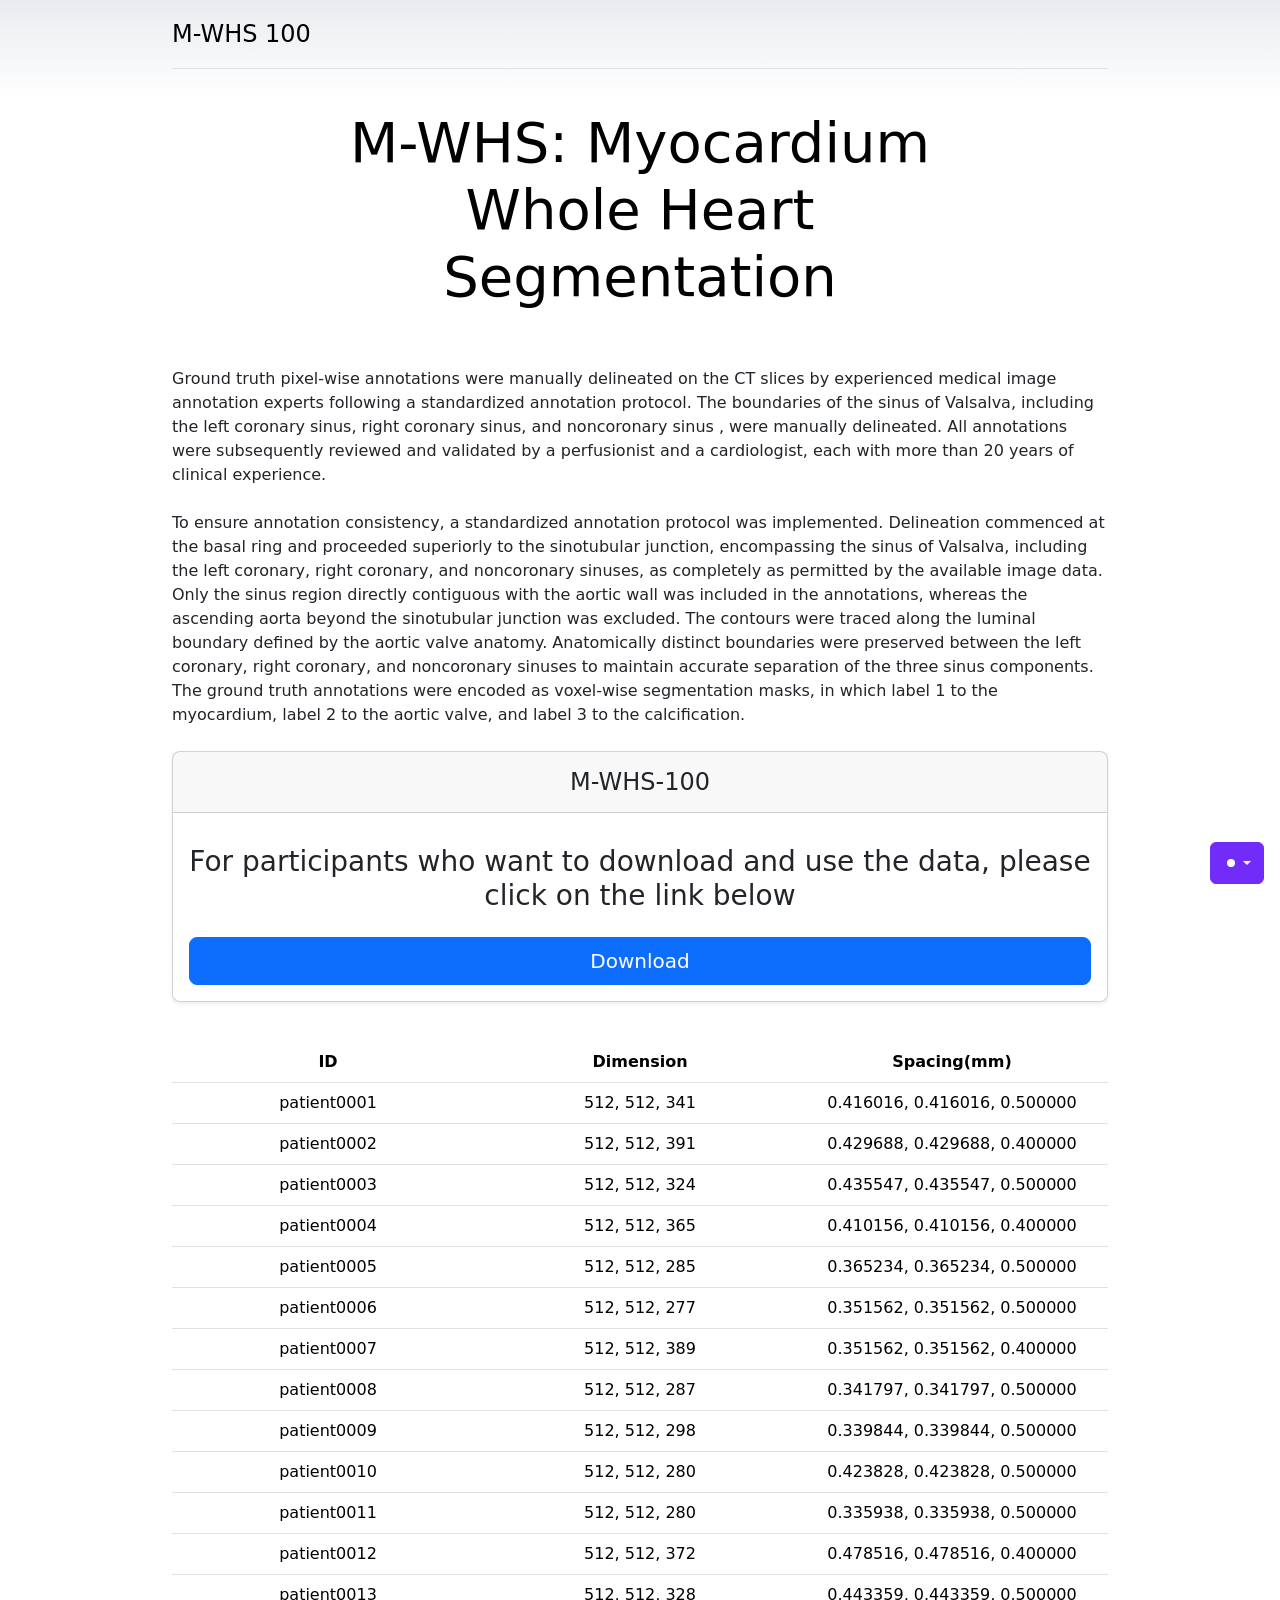
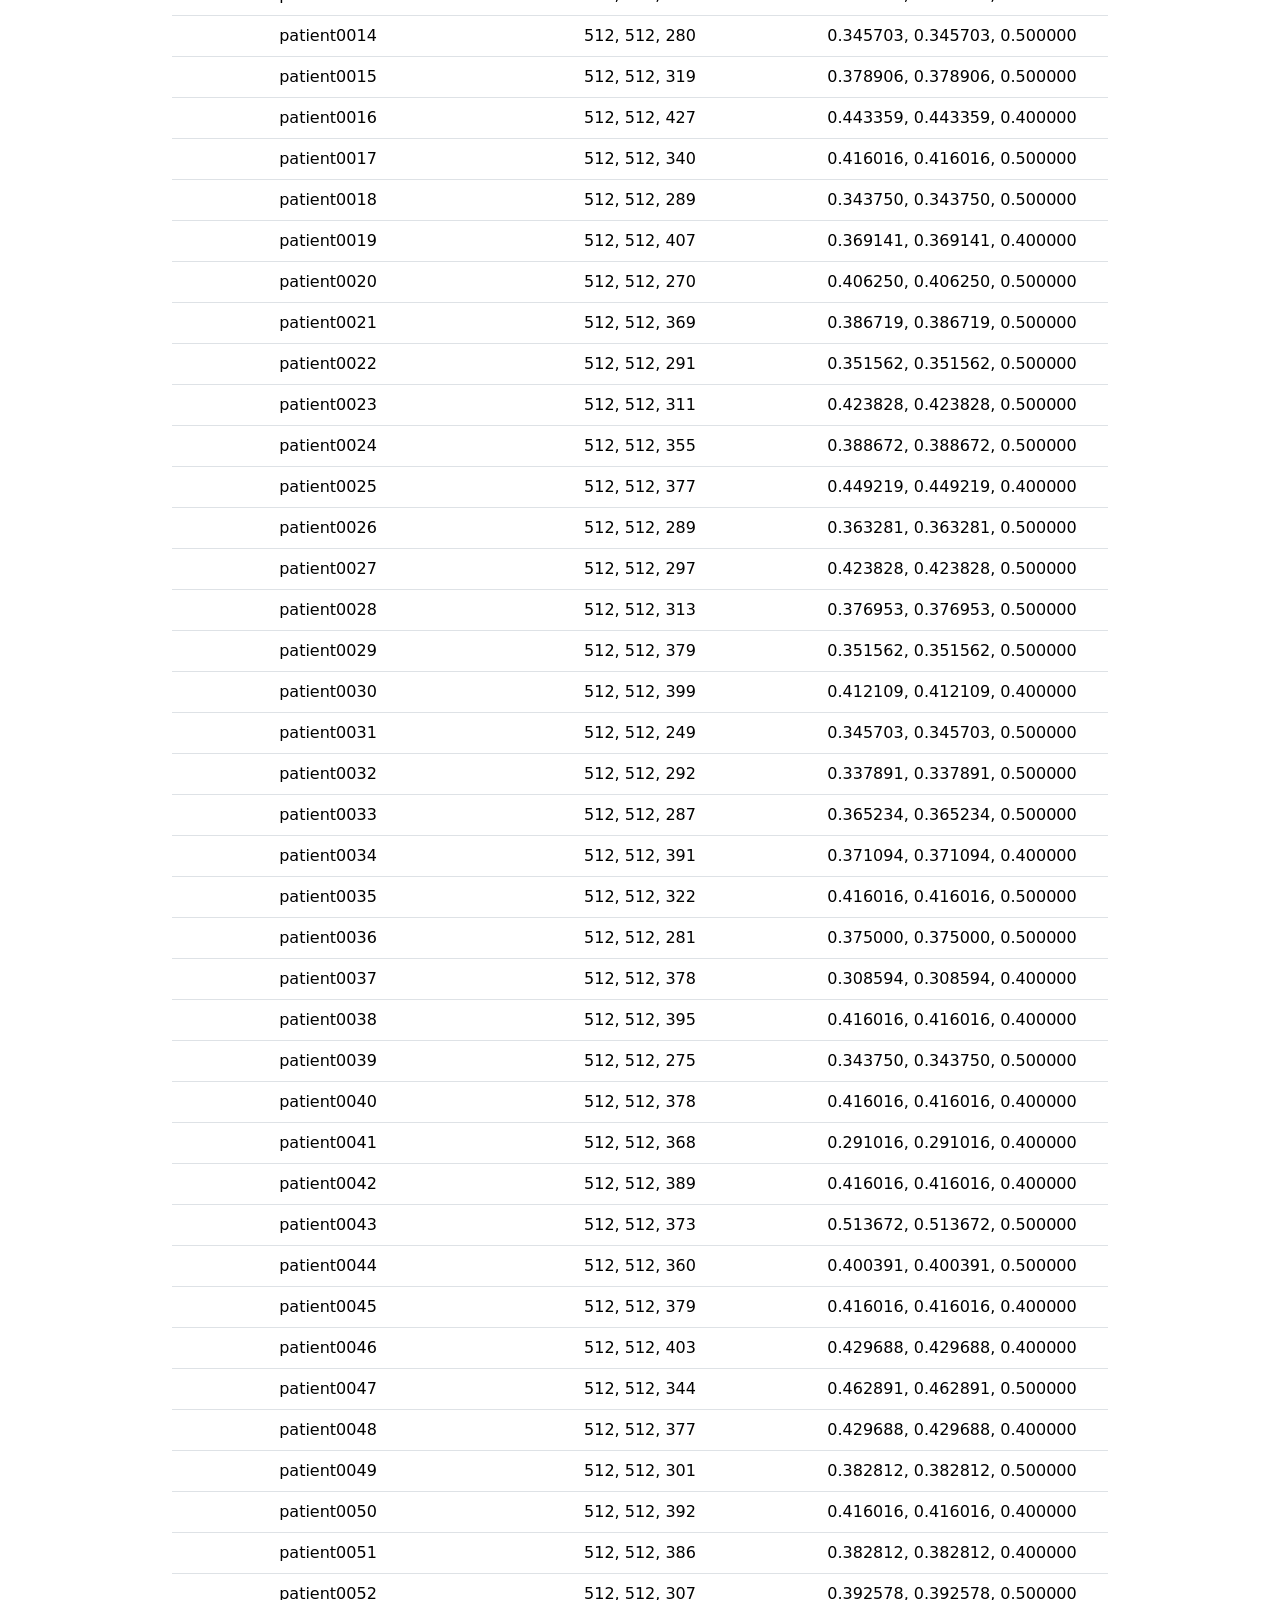
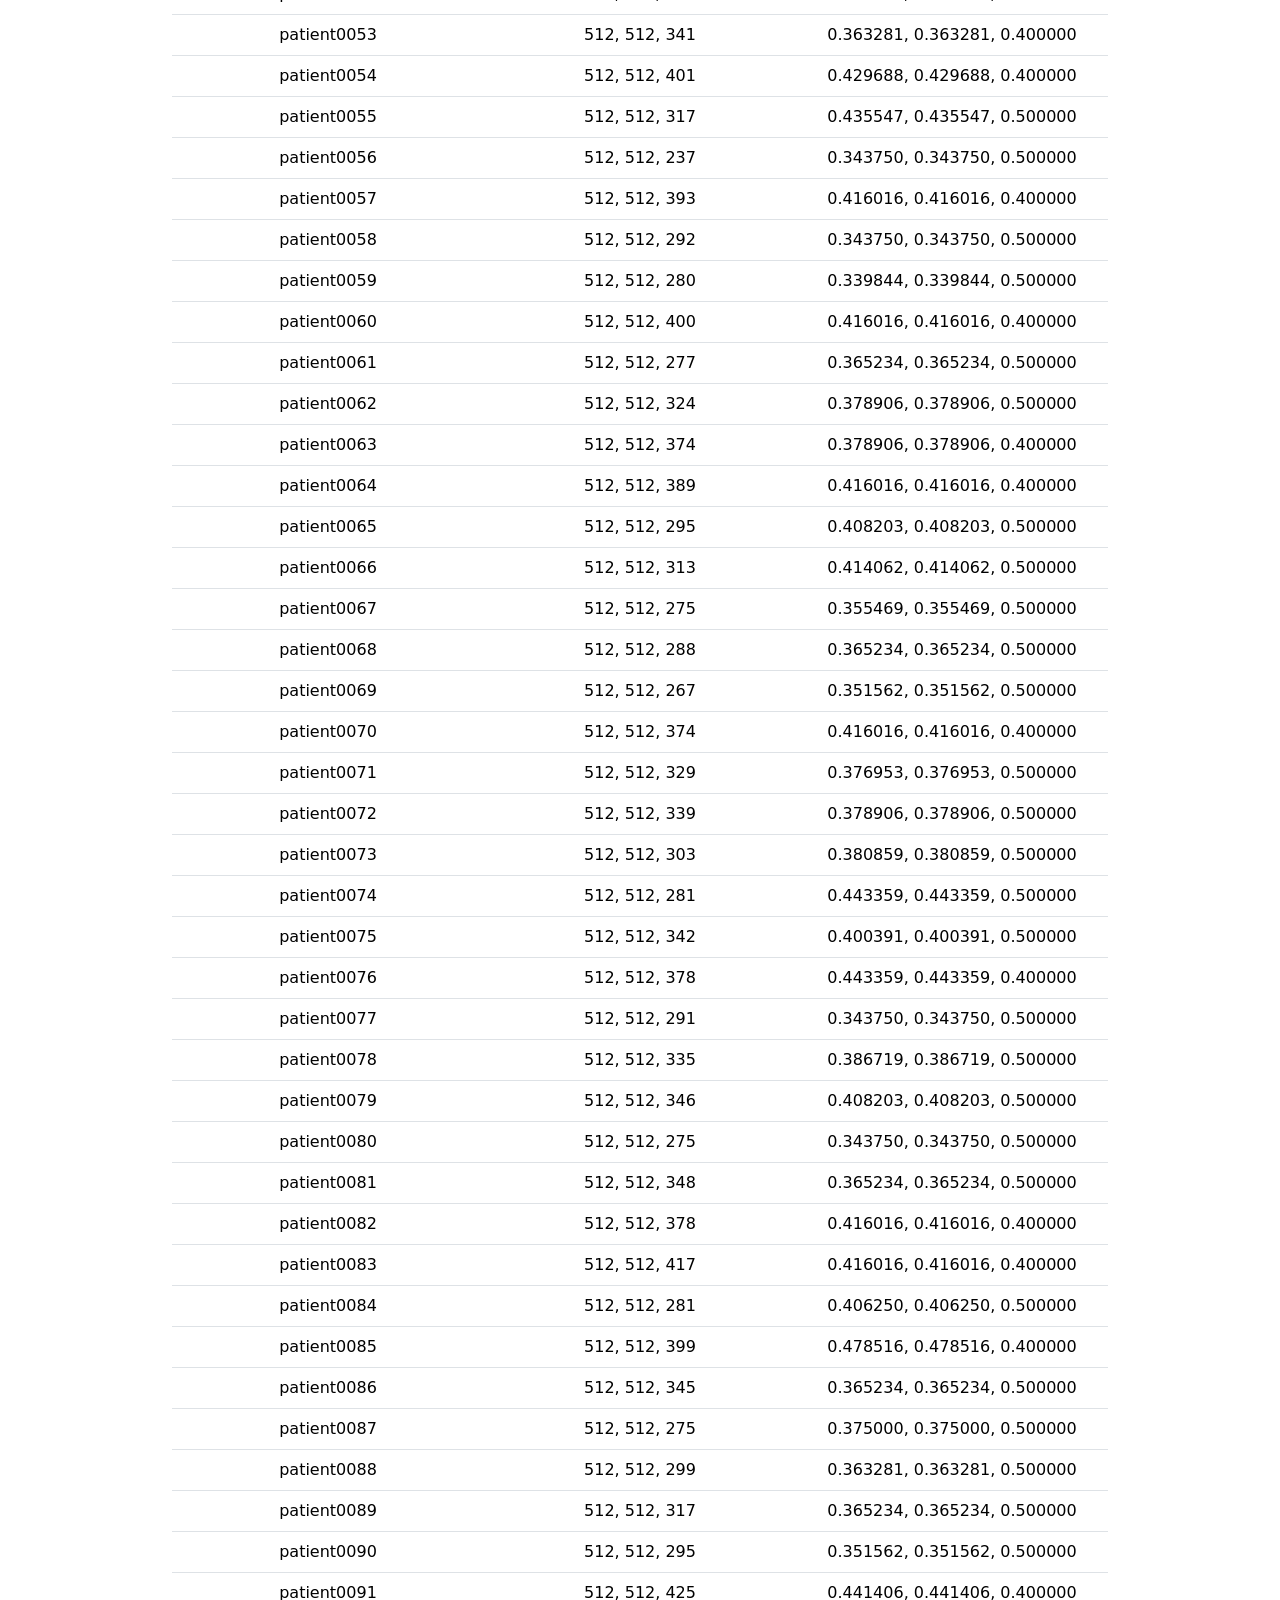
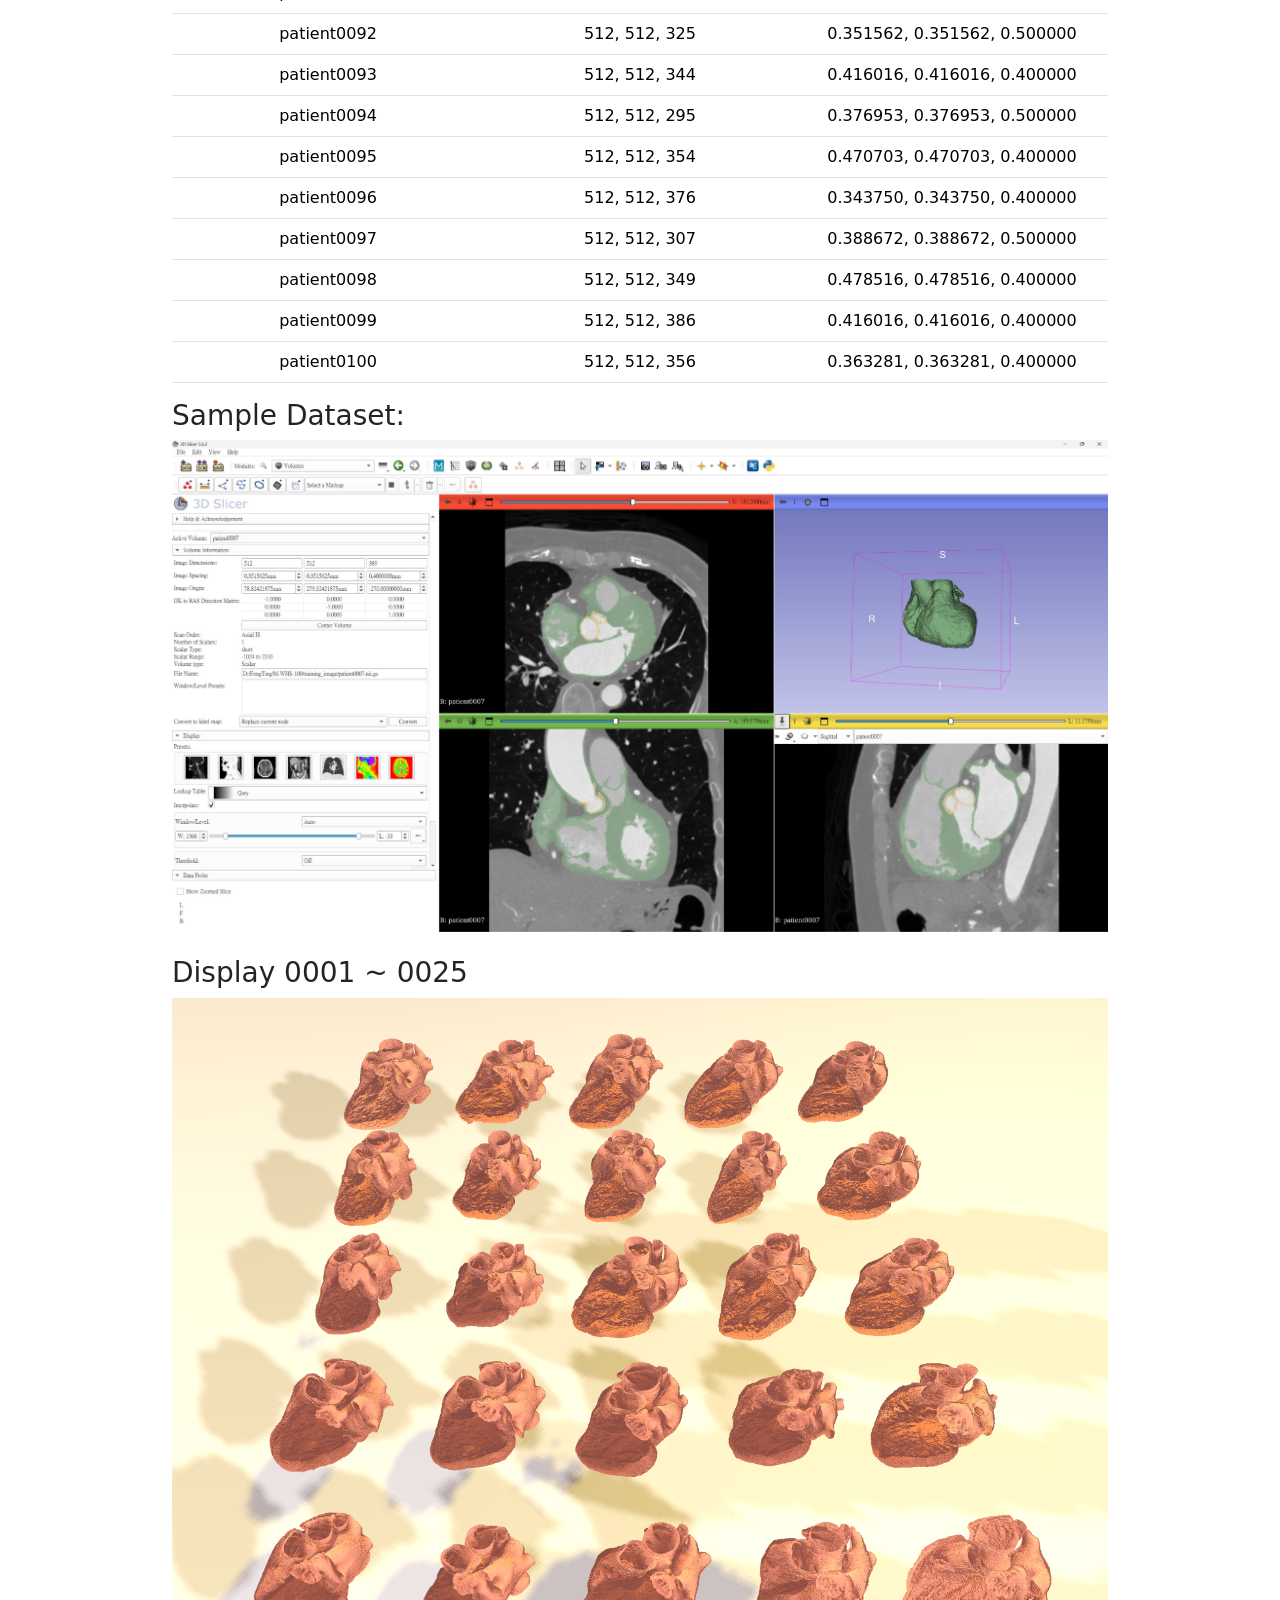
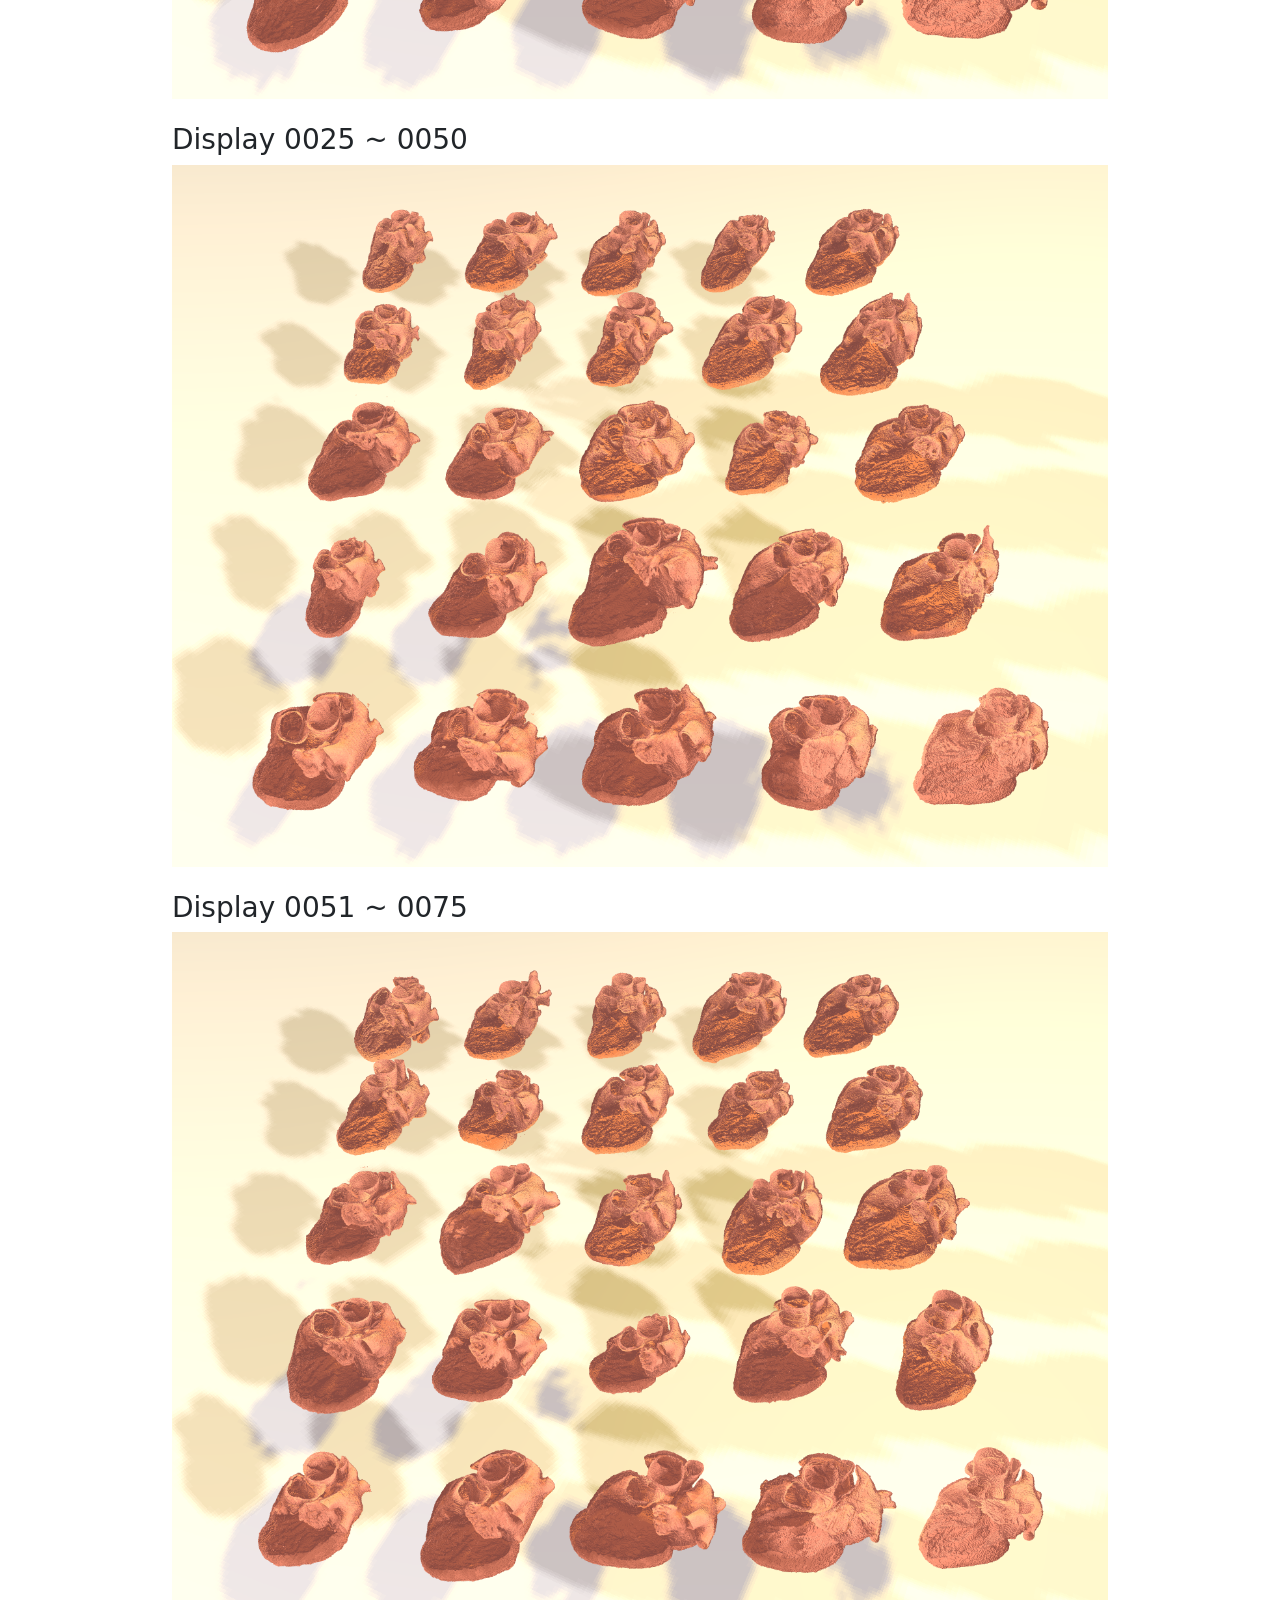
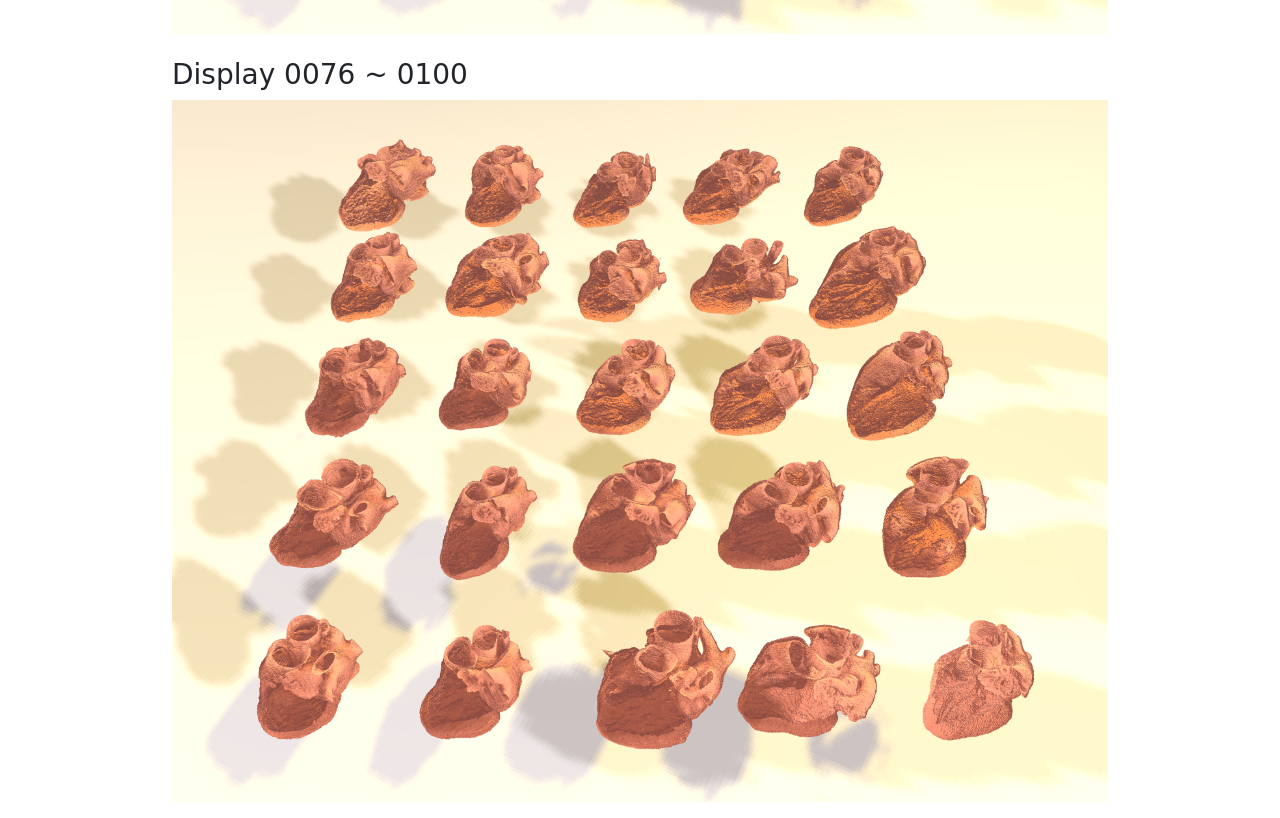
==== index.html @ 5f7de568 "Initial version" ====
<!doctype html>
<html lang="en" data-bs-theme="auto">
  <head>
    <script src="assets/js/color-modes.js"></script>

    <meta charset="utf-8">
    <meta name="viewport" content="width=device-width, initial-scale=1">
    <meta name="description" content="">
    <meta name="author" content="Mark Otto, Jacob Thornton, and Bootstrap contributors">
    <meta name="generator" content="Hugo 0.122.0">

    <link href="assets/dist/css/bootstrap.min.css" rel="stylesheet">

    <style>
      .bd-placeholder-img {
        font-size: 1.125rem;
        text-anchor: middle;
        -webkit-user-select: none;
        -moz-user-select: none;
        user-select: none;
      }

      @media (min-width: 768px) {
        .bd-placeholder-img-lg {
          font-size: 3.5rem;
        }
      }

      .b-example-divider {
        width: 100%;
        height: 3rem;
        background-color: rgba(0, 0, 0, .1);
        border: solid rgba(0, 0, 0, .15);
        border-width: 1px 0;
        box-shadow:
          inset 0 .5em 1.5em rgba(0, 0, 0, .1),
          inset 0 .125em .5em rgba(0, 0, 0, .15);
      }

      .b-example-vr {
        flex-shrink: 0;
        width: 1.5rem;
        height: 100vh;
      }

      .bi {
        vertical-align: -.125em;
        fill: currentColor;
      }

      .nav-scroller {
        position: relative;
        z-index: 2;
        height: 2.75rem;
        overflow-y: hidden;
      }

      .nav-scroller .nav {
        display: flex;
        flex-wrap: nowrap;
        padding-bottom: 1rem;
        margin-top: -1px;
        overflow-x: auto;
        text-align: center;
        white-space: nowrap;
        -webkit-overflow-scrolling: touch;
      }

      .btn-bd-primary {
        --bd-violet-bg: #712cf9;
        --bd-violet-rgb: 112.520718, 44.062154, 249.437846;

        --bs-btn-font-weight: 600;
        --bs-btn-color: var(--bs-white);
        --bs-btn-bg: var(--bd-violet-bg);
        --bs-btn-border-color: var(--bd-violet-bg);
        --bs-btn-hover-color: var(--bs-white);
        --bs-btn-hover-bg: #6528e0;
        --bs-btn-hover-border-color: #6528e0;
        --bs-btn-focus-shadow-rgb: var(--bd-violet-rgb);
        --bs-btn-active-color: var(--bs-btn-hover-color);
        --bs-btn-active-bg: #5a23c8;
        --bs-btn-active-border-color: #5a23c8;
      }

      .bd-mode-toggle {
        z-index: 1500;
      }

      .bd-mode-toggle .dropdown-menu .active .bi {
        display: block !important;
      }
    </style>

    <link href="images/pricing.css" rel="stylesheet">
  </head>

  <body>
    <svg xmlns="http://www.w3.org/2000/svg" class="d-none">
      <symbol id="check2" viewBox="0 0 16 16">
        <path d="M13.854 3.646a.5.5 0 0 1 0 .708l-7 7a.5.5 0 0 1-.708 0l-3.5-3.5a.5.5 0 1 1 .708-.708L6.5 10.293l6.646-6.647a.5.5 0 0 1 .708 0z"/>
      </symbol>

      <symbol id="circle-half" viewBox="0 0 16 16">
        <path d="M8 15A7 7 0 1 0 8 1v14zm0 1A8 8 0 1 1 8 0a8 8 0 0 1 0 16z"/>
      </symbol>

      <symbol id="moon-stars-fill" viewBox="0 0 16 16">
        <path d="M6 .278a.768.768 0 0 1 .08.858 7.208 7.208 0 0 0-.878 3.46c0 4.021 3.278 7.277 7.318 7.277.527 0 1.04-.055 1.533-.16a.787.787 0 0 1 .81.316.733.733 0 0 1-.031.893A8.349 8.349 0 0 1 8.344 16C3.734 16 0 12.286 0 7.71 0 4.266 2.114 1.312 5.124.06A.752.752 0 0 1 6 .278z"/>
        <path d="M10.794 3.148a.217.217 0 0 1 .412 0l.387 1.162c.173.518.579.924 1.097 1.097l1.162.387a.217.217 0 0 1 0 .412l-1.162.387a1.734 1.734 0 0 0-1.097 1.097l-.387 1.162a.217.217 0 0 1-.412 0l-.387-1.162A1.734 1.734 0 0 0 9.31 6.593l-1.162-.387a.217.217 0 0 1 0-.412l1.162-.387a1.734 1.734 0 0 0 1.097-1.097l.387-1.162z"/>
      </symbol>

      <symbol id="sun-fill" viewBox="0 0 16 16">
        <path d="M8 12a4 4 0 1 0 0-8 4 4 0 0 0 0 8z"/>
      </symbol>
    </svg>

    <div class="dropdown position-fixed bottom-0 end-0 mb-3 me-3 bd-mode-toggle">
      <button
        class="btn btn-bd-primary py-2 dropdown-toggle d-flex align-items-center"
        id="bd-theme"
        type="button"
        aria-expanded="false"
        data-bs-toggle="dropdown"
        aria-label="Toggle theme (auto)"
      >
        <svg class="bi my-1 theme-icon-active" width="1em" height="1em">
          <use href="#circle-half"></use>
        </svg>
        <span class="visually-hidden" id="bd-theme-text">Toggle theme</span>
      </button>

      <ul class="dropdown-menu dropdown-menu-end shadow" aria-labelledby="bd-theme-text">
        <li>
          <button type="button" class="dropdown-item d-flex align-items-center" data-bs-theme-value="light" aria-pressed="false">
            <svg class="bi me-2 opacity-50" width="1em" height="1em">
              <use href="#sun-fill"></use>
            </svg>
            Light
            <svg class="bi ms-auto d-none" width="1em" height="1em">
              <use href="#check2"></use>
            </svg>
          </button>
        </li>

        <li>
          <button type="button" class="dropdown-item d-flex align-items-center" data-bs-theme-value="dark" aria-pressed="false">
            <svg class="bi me-2 opacity-50" width="1em" height="1em">
              <use href="#moon-stars-fill"></use>
            </svg>
            Dark
            <svg class="bi ms-auto d-none" width="1em" height="1em">
              <use href="#check2"></use>
            </svg>
          </button>
        </li>

        <li>
          <button type="button" class="dropdown-item d-flex align-items-center active" data-bs-theme-value="auto" aria-pressed="true">
            <svg class="bi me-2 opacity-50" width="1em" height="1em">
              <use href="#circle-half"></use>
            </svg>
            Auto
            <svg class="bi ms-auto d-none" width="1em" height="1em">
              <use href="#check2"></use>
            </svg>
          </button>
        </li>
      </ul>
    </div>

    <svg xmlns="http://www.w3.org/2000/svg" class="d-none">
      <symbol id="check" viewBox="0 0 16 16">
        <title>Check</title>
        <path d="M13.854 3.646a.5.5 0 0 1 0 .708l-7 7a.5.5 0 0 1-.708 0l-3.5-3.5a.5.5 0 1 1 .708-.708L6.5 10.293l6.646-6.647a.5.5 0 0 1 .708 0z"/>
      </symbol>
    </svg>

    <div class="container py-3">
      <header>
        <div class="d-flex flex-column flex-md-row align-items-center pb-3 mb-4 border-bottom">
          <a href="#" class="d-flex align-items-center link-body-emphasis text-decoration-none">
            <span class="fs-4">M-WHS 100</span>
          </a>
        </div>

        <div class="pricing-header p-3 pb-md-4 mx-auto text-center">
          <h1 class="display-4 fw-normal text-body-emphasis">
            M-WHS: Myocardium Whole Heart Segmentation
          </h1>
        </div>

        <div class="justified-text">
          <br>
Ground truth pixel-wise annotations were manually delineated on the CT slices by experienced medical image annotation experts 
following a standardized annotation protocol. The boundaries of the sinus of Valsalva, including the left coronary sinus, right coronary sinus, and noncoronary sinus
, were manually delineated. All annotations were subsequently reviewed and validated by a perfusionist and a cardiologist, each with more than 20 years of clinical experience.          
          <br><br>
To ensure annotation consistency, a standardized annotation protocol was implemented. Delineation commenced at the basal ring and proceeded superiorly to the sinotubular junction, encompassing the sinus of Valsalva, including the left coronary, right coronary, and noncoronary sinuses, as completely as permitted by the available image data. Only the sinus region directly contiguous with the aortic wall was included in the annotations, whereas the ascending aorta beyond the sinotubular junction was excluded. The contours were traced along the luminal boundary defined by the aortic valve anatomy. Anatomically distinct boundaries were preserved between the left coronary, right coronary, and noncoronary sinuses to maintain accurate separation of the three sinus components. The ground truth annotations were encoded as voxel-wise segmentation masks, in which label 1 to the myocardium, label 2 to the aortic valve, and label 3 to the calcification.          <br><br>


        </div>
      </header>

      <main>
        <div class="row row-cols-1 row-cols-md-1 mb-3 text-center">
          <div class="col">
            <div class="card mb-4 rounded-3 shadow-sm">
              <div class="card-header py-3">
                <h4 class="my-0 fw-normal">M-WHS-100</h4>
              </div>

              <div class="card-body">
                <h3 class="list-unstyled mt-3 mb-4">
                  For participants who want to download and use the data, please click on the link below
                </h3>

                <a
                  class="w-100 btn btn-lg btn-primary"
                  href="https://www.aicup.tw/%E5%89%AF%E6%9C%AC-%E8%B3%87%E6%96%99%E9%9B%86%E4%B8%8B%E8%BC%89"
                  role="button"
                >
                  Download
                </a>
              </div>
            </div>
          </div>
        </div>

        <div class="table-responsive">
          <table class="table text-center">
            <thead>
              <tr>
                <th style="width: 20%;">ID</th>
                <th style="width: 20%;">Dimension</th>
                <th style="width: 20%;">Spacing(mm)</th>
              </tr>
            </thead>

            <tbody>
              <tr>
                <th scope="row" class="text-start">Public</th>
                <td><svg class="bi" width="24" height="24"><use xlink:href="#check"/></svg></td>
                <td><svg class="bi" width="24" height="24"><use xlink:href="#check"/></svg></td>
              </tr>

              <tr>
                <th scope="row" class="text-start">Private</th>
                <td></td>
                <td><svg class="bi" width="24" height="24"><use xlink:href="#check"/></svg></td>
              </tr>
            </tbody>
          </table>

          <h3>Sample Dataset:</h3>
          <img style="width: 100%" src="images/fig01.jpg" alt="Sample Dataset">

          <br><br>

          <h3>Display 0001 ~ 0025</h3>
          <img style="width: 100%" src="images/01_25_43.png" alt="Display 0001 to 0025">

          <br><br>

          <h3>Display 0025 ~ 0050</h3>
          <img style="width: 100%" src="images/26_50_43.png" alt="Display 0025 to 0050">

          <br><br>

          <h3>Display 0051 ~ 0075</h3>
          <img style="width: 100%" src="images/51_75_43.png" alt="Display 0051 to 0075">

          <br><br>

          <h3>Display 0076 ~ 0100</h3>
          <img style="width: 100%" src="images/76_100_43.png" alt="Display 0076 to 0100">
        </div>
      </main>
    </div>

    <script src="assets/dist/js/bootstrap.bundle.min.js"></script>

    <script>
      fetch('images/data.json')
        .then(response => response.json())
        .then(data => {
          const tbody = document.querySelector('tbody');
          tbody.innerHTML = '';

          data.forEach(row => {
            const tr = document.createElement('tr');

            tr.innerHTML = `
              <td>${row.ID}</td>
              <td>${row["Image Dimensions"]}</td>
              <td>${row["Image Spacing"]}</td>
            `;

            tbody.appendChild(tr);
          });
        })
        .catch(error => {
          console.error('JSON LOADING ERROR:', error);
        });
    </script>
  </body>
</html>
---- images/pricing.css ----
body {
  background-image: linear-gradient(180deg, var(--bs-secondary-bg), var(--bs-body-bg) 100px, var(--bs-body-bg));
}

.container {
  max-width: 960px;
}

.pricing-header {
  max-width: 700px;
}
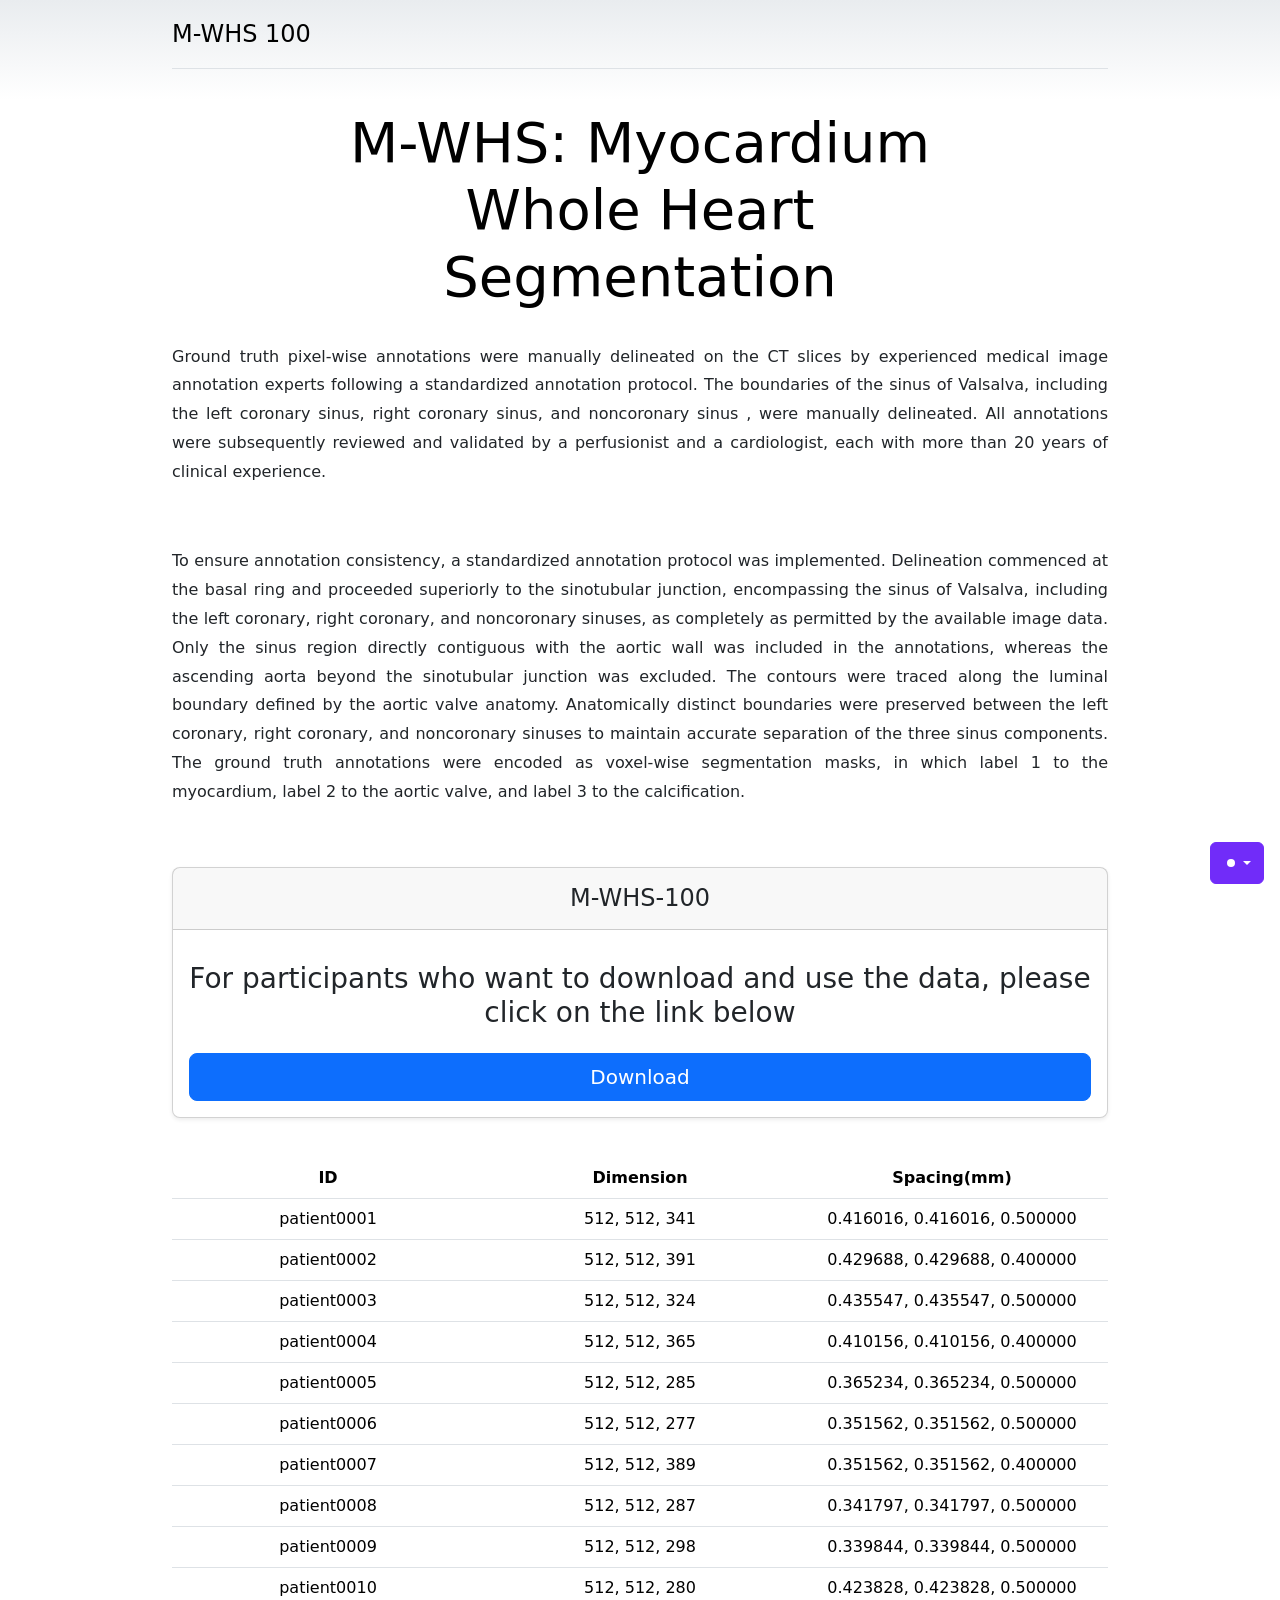
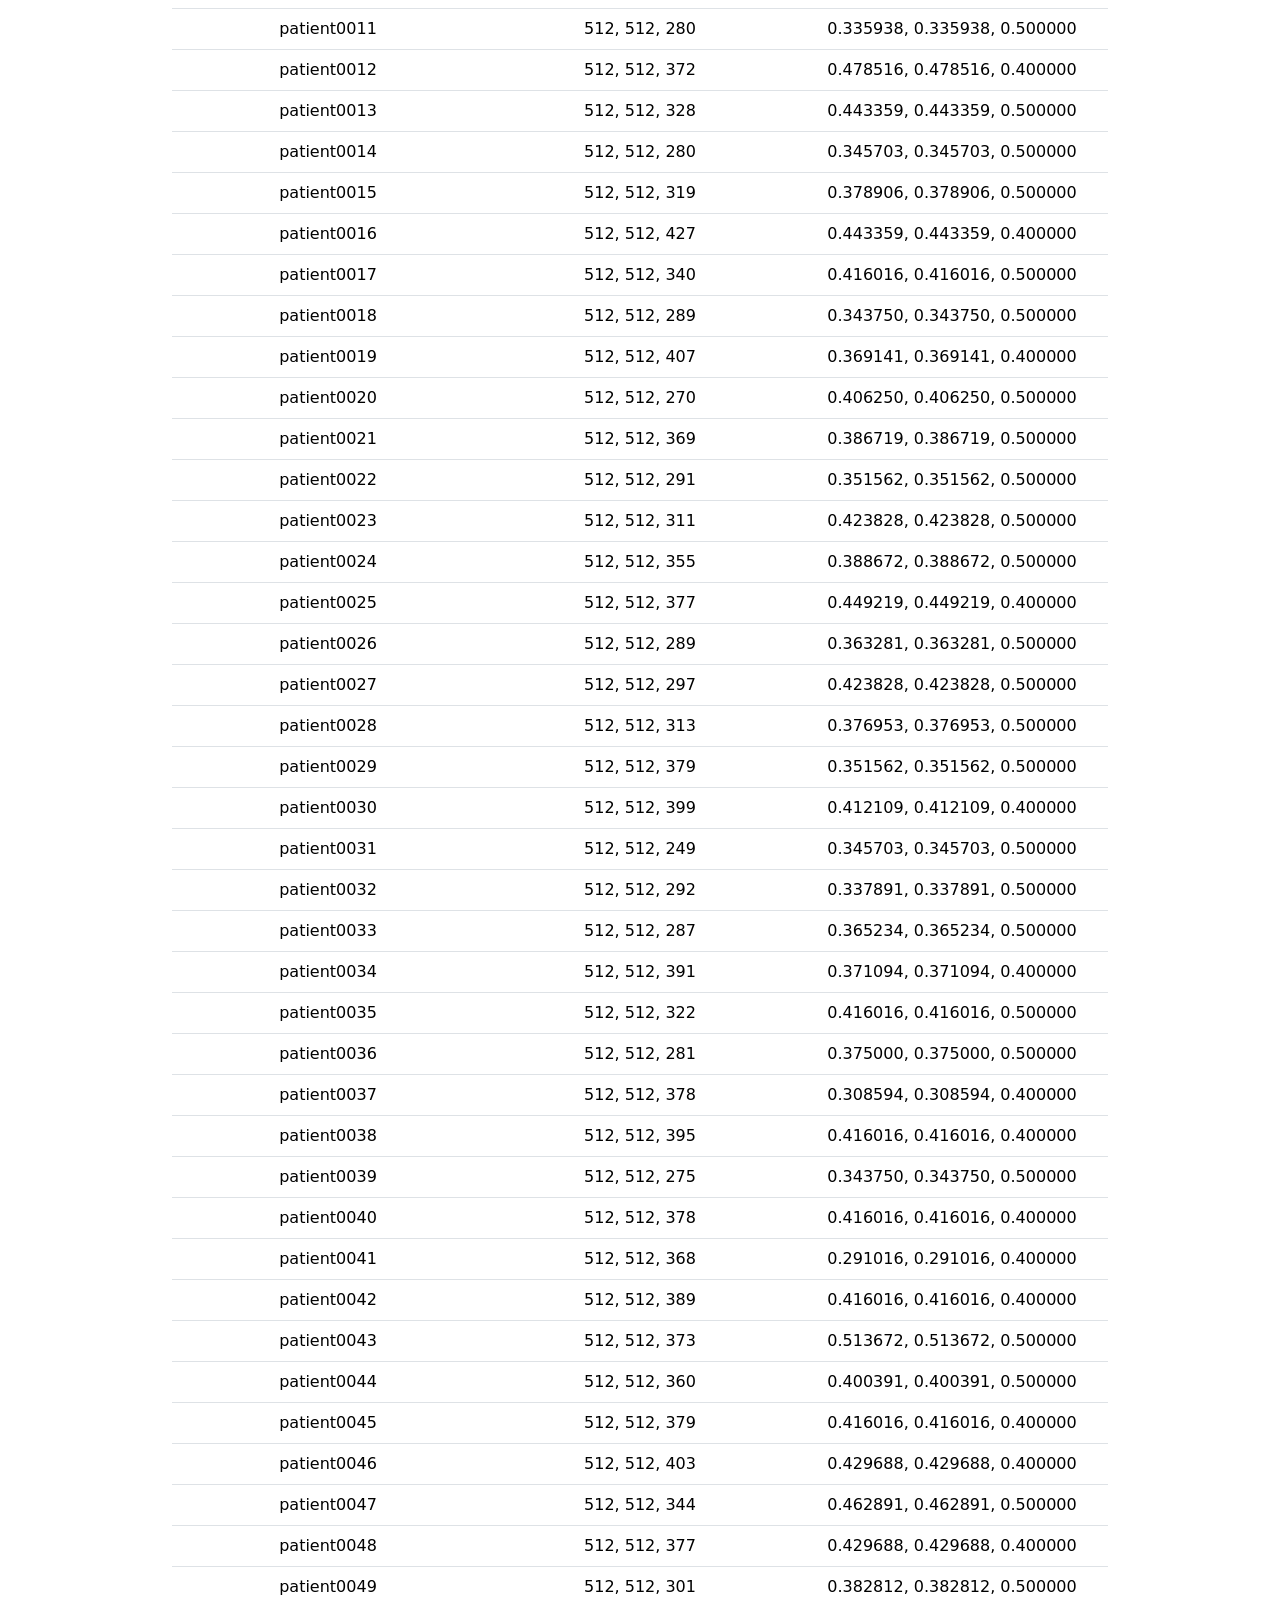
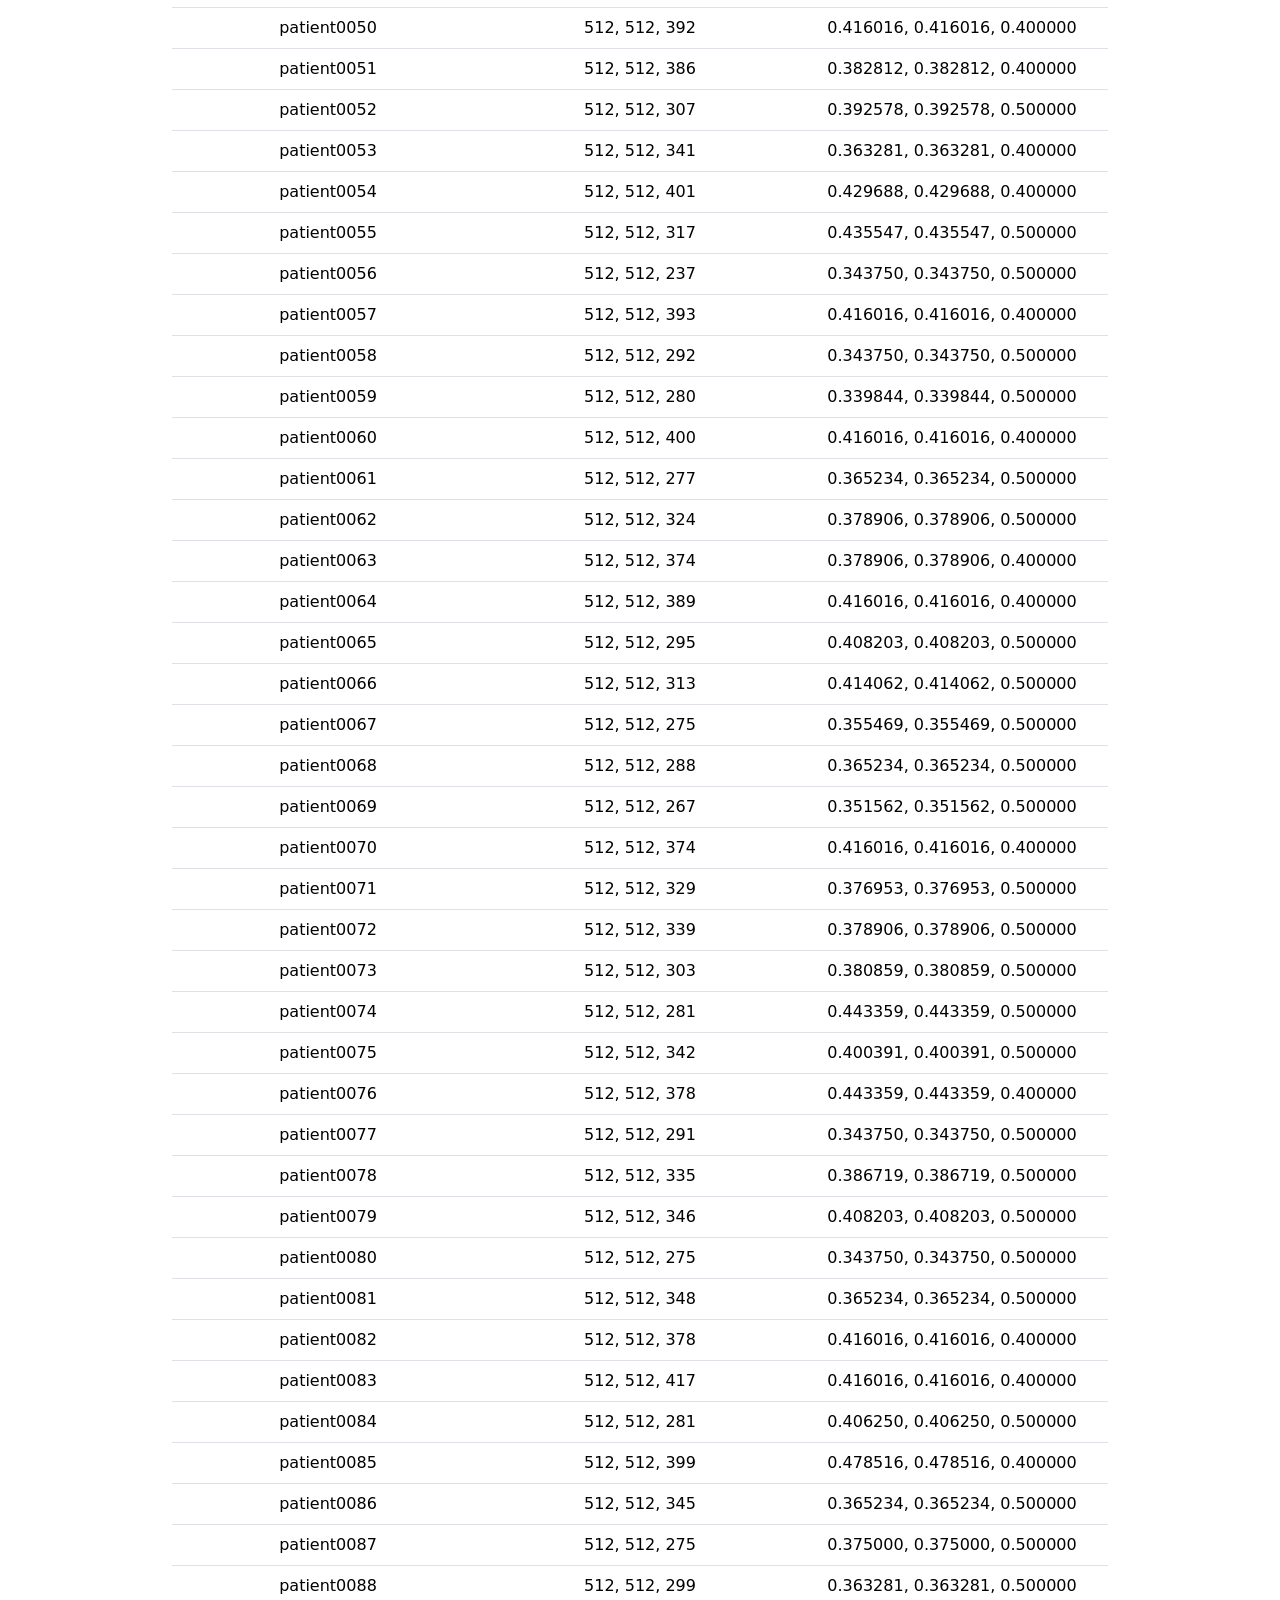
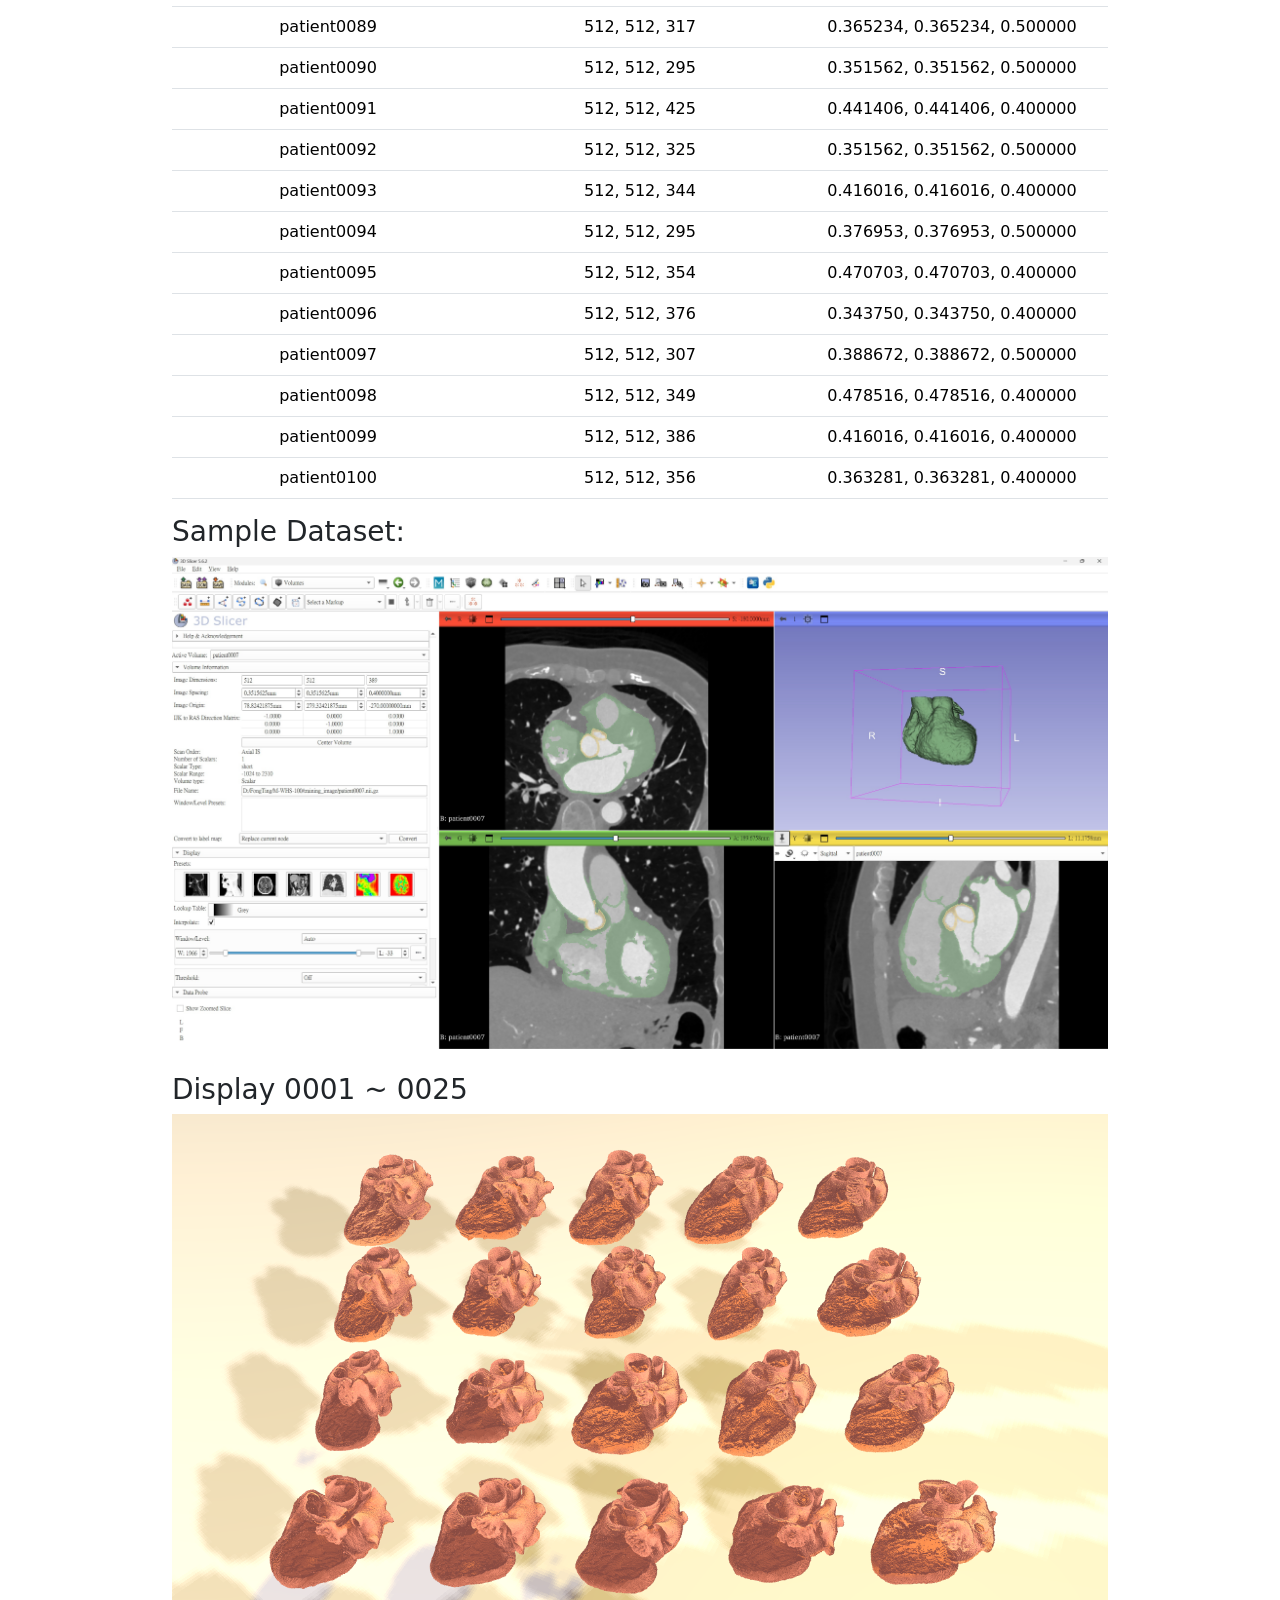
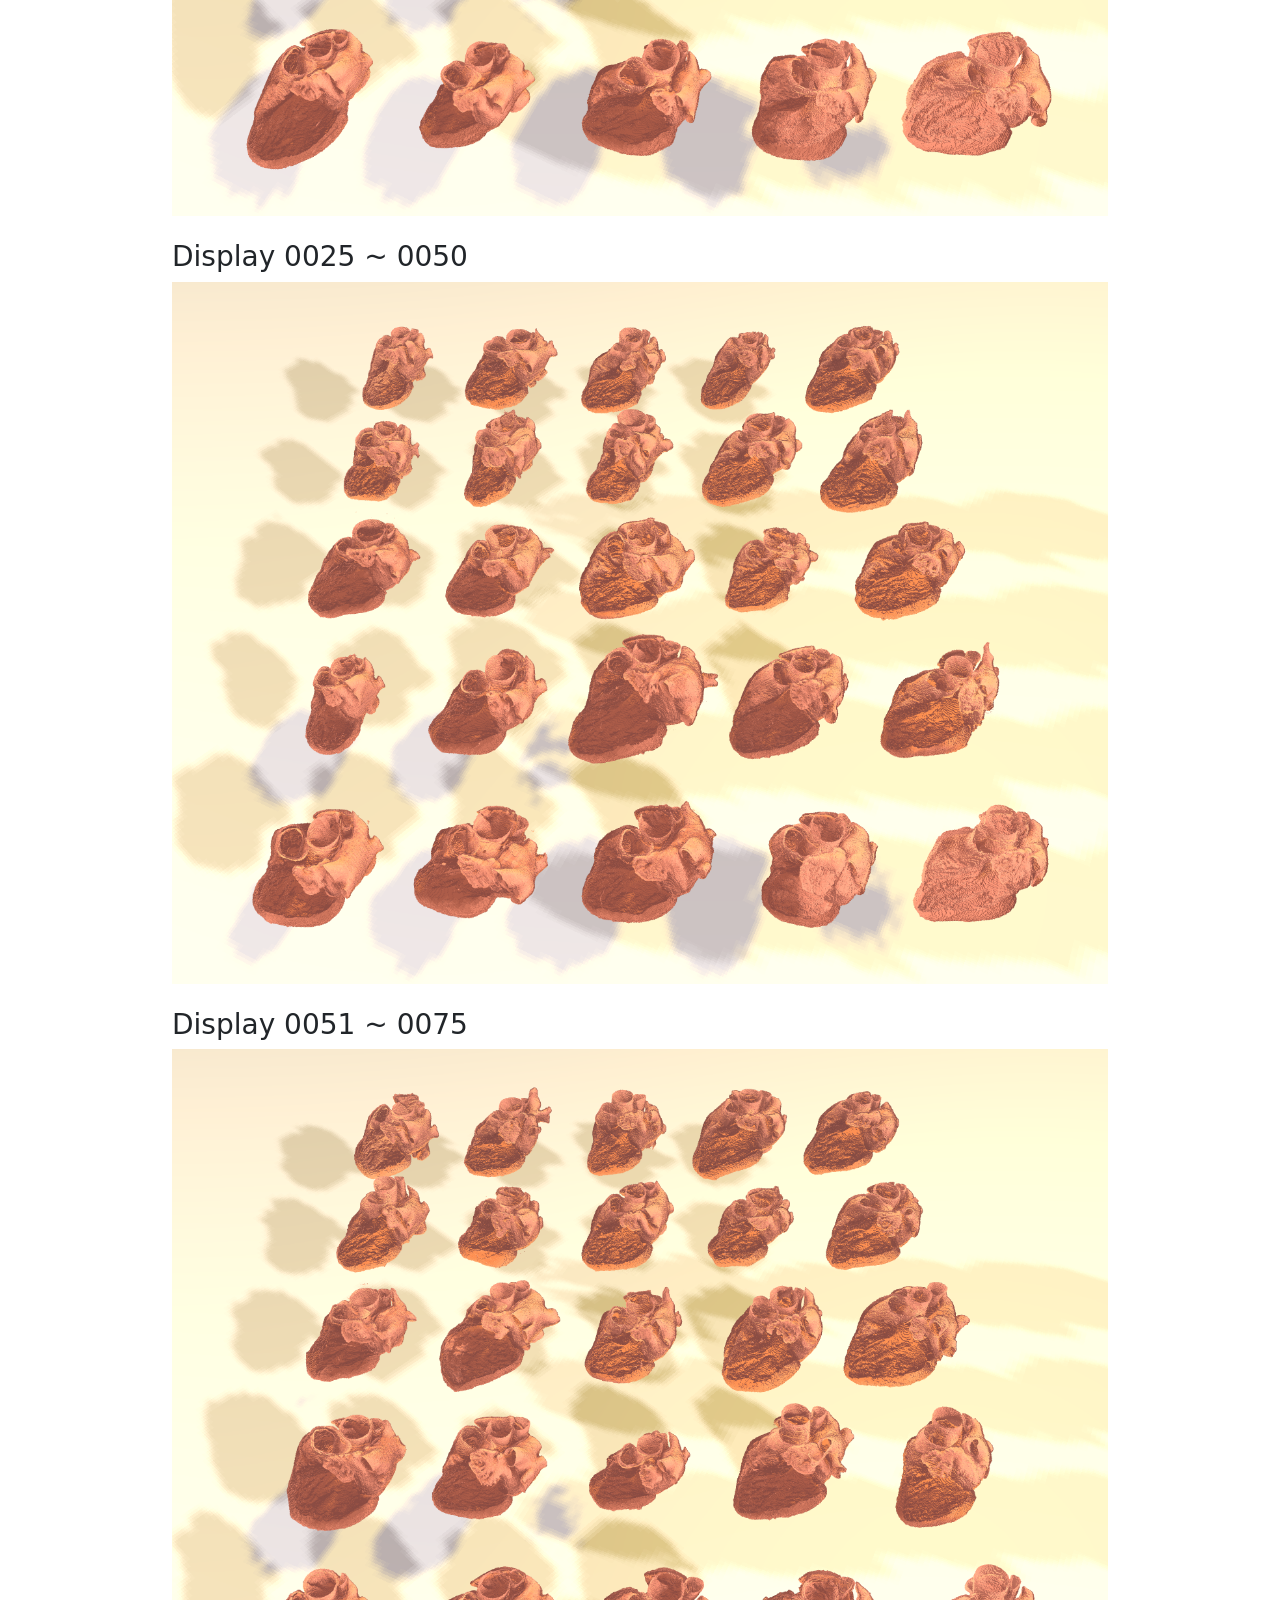
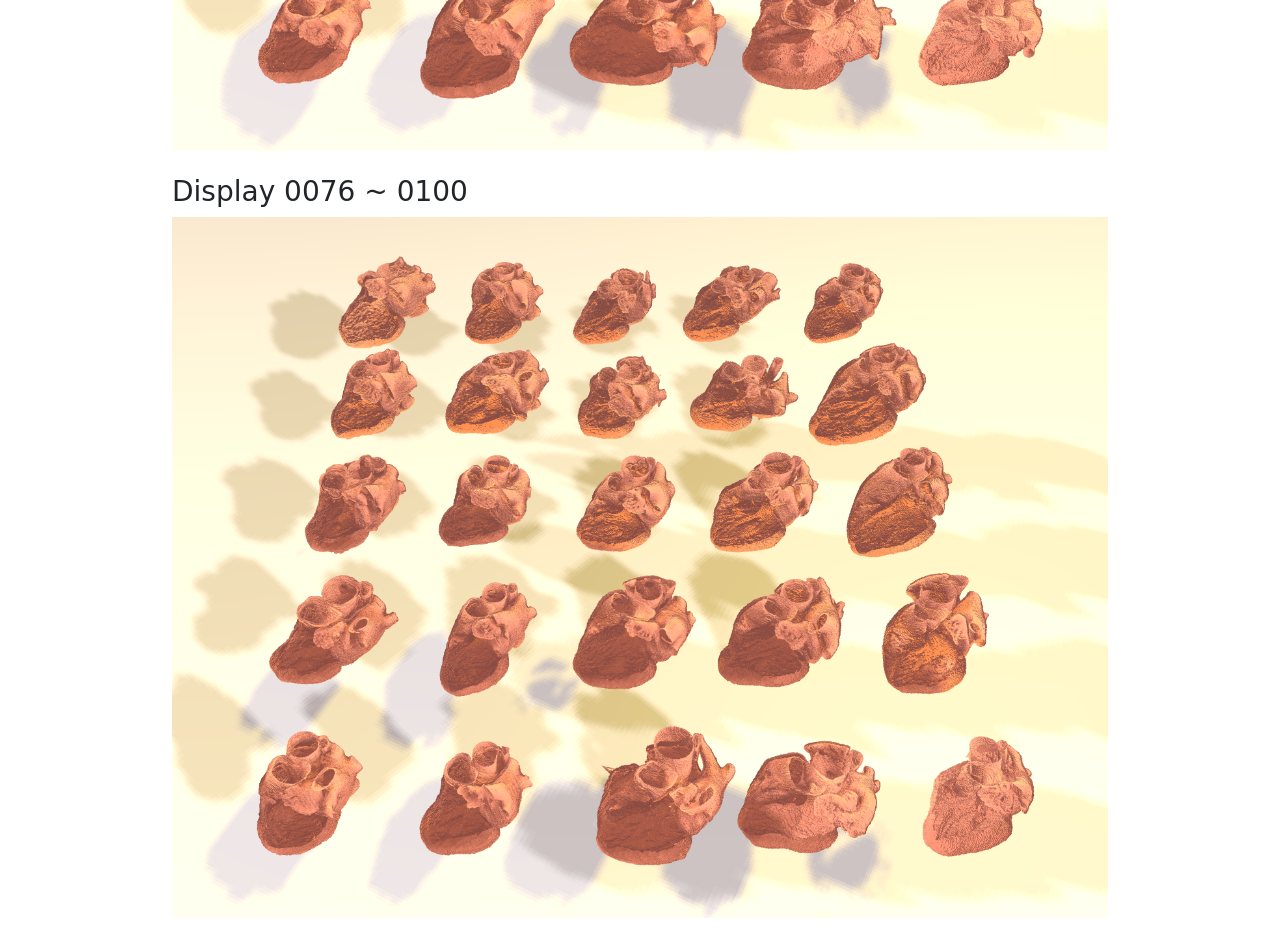
==== commit 37413b00: "update pricing.css" ====
--- a/index.html
+++ b/index.html
@@ -191,13 +191,15 @@
         </div>
 
         <div class="justified-text">
-          <br>
+          <p>
 Ground truth pixel-wise annotations were manually delineated on the CT slices by experienced medical image annotation experts 
 following a standardized annotation protocol. The boundaries of the sinus of Valsalva, including the left coronary sinus, right coronary sinus, and noncoronary sinus
-, were manually delineated. All annotations were subsequently reviewed and validated by a perfusionist and a cardiologist, each with more than 20 years of clinical experience.          
-          <br><br>
+, were manually delineated. All annotations were subsequently reviewed and validated by a perfusionist and a cardiologist, each with more than 20 years of clinical experience.          <br>
+</p>          
+<br>
+<p>
 To ensure annotation consistency, a standardized annotation protocol was implemented. Delineation commenced at the basal ring and proceeded superiorly to the sinotubular junction, encompassing the sinus of Valsalva, including the left coronary, right coronary, and noncoronary sinuses, as completely as permitted by the available image data. Only the sinus region directly contiguous with the aortic wall was included in the annotations, whereas the ascending aorta beyond the sinotubular junction was excluded. The contours were traced along the luminal boundary defined by the aortic valve anatomy. Anatomically distinct boundaries were preserved between the left coronary, right coronary, and noncoronary sinuses to maintain accurate separation of the three sinus components. The ground truth annotations were encoded as voxel-wise segmentation masks, in which label 1 to the myocardium, label 2 to the aortic valve, and label 3 to the calcification.          <br><br>
-
+</p>
 
         </div>
       </header>
--- a/images/pricing.css
+++ b/images/pricing.css
@@ -9,3 +9,13 @@
 .pricing-header {
   max-width: 700px;
 }
+.justified-text {
+  text-align: justify;
+  text-justify: inter-word;
+  line-height: 1.8;
+}
+
+.justified-text p {
+  text-align: justify;
+  margin-bottom: 2rem;
+}
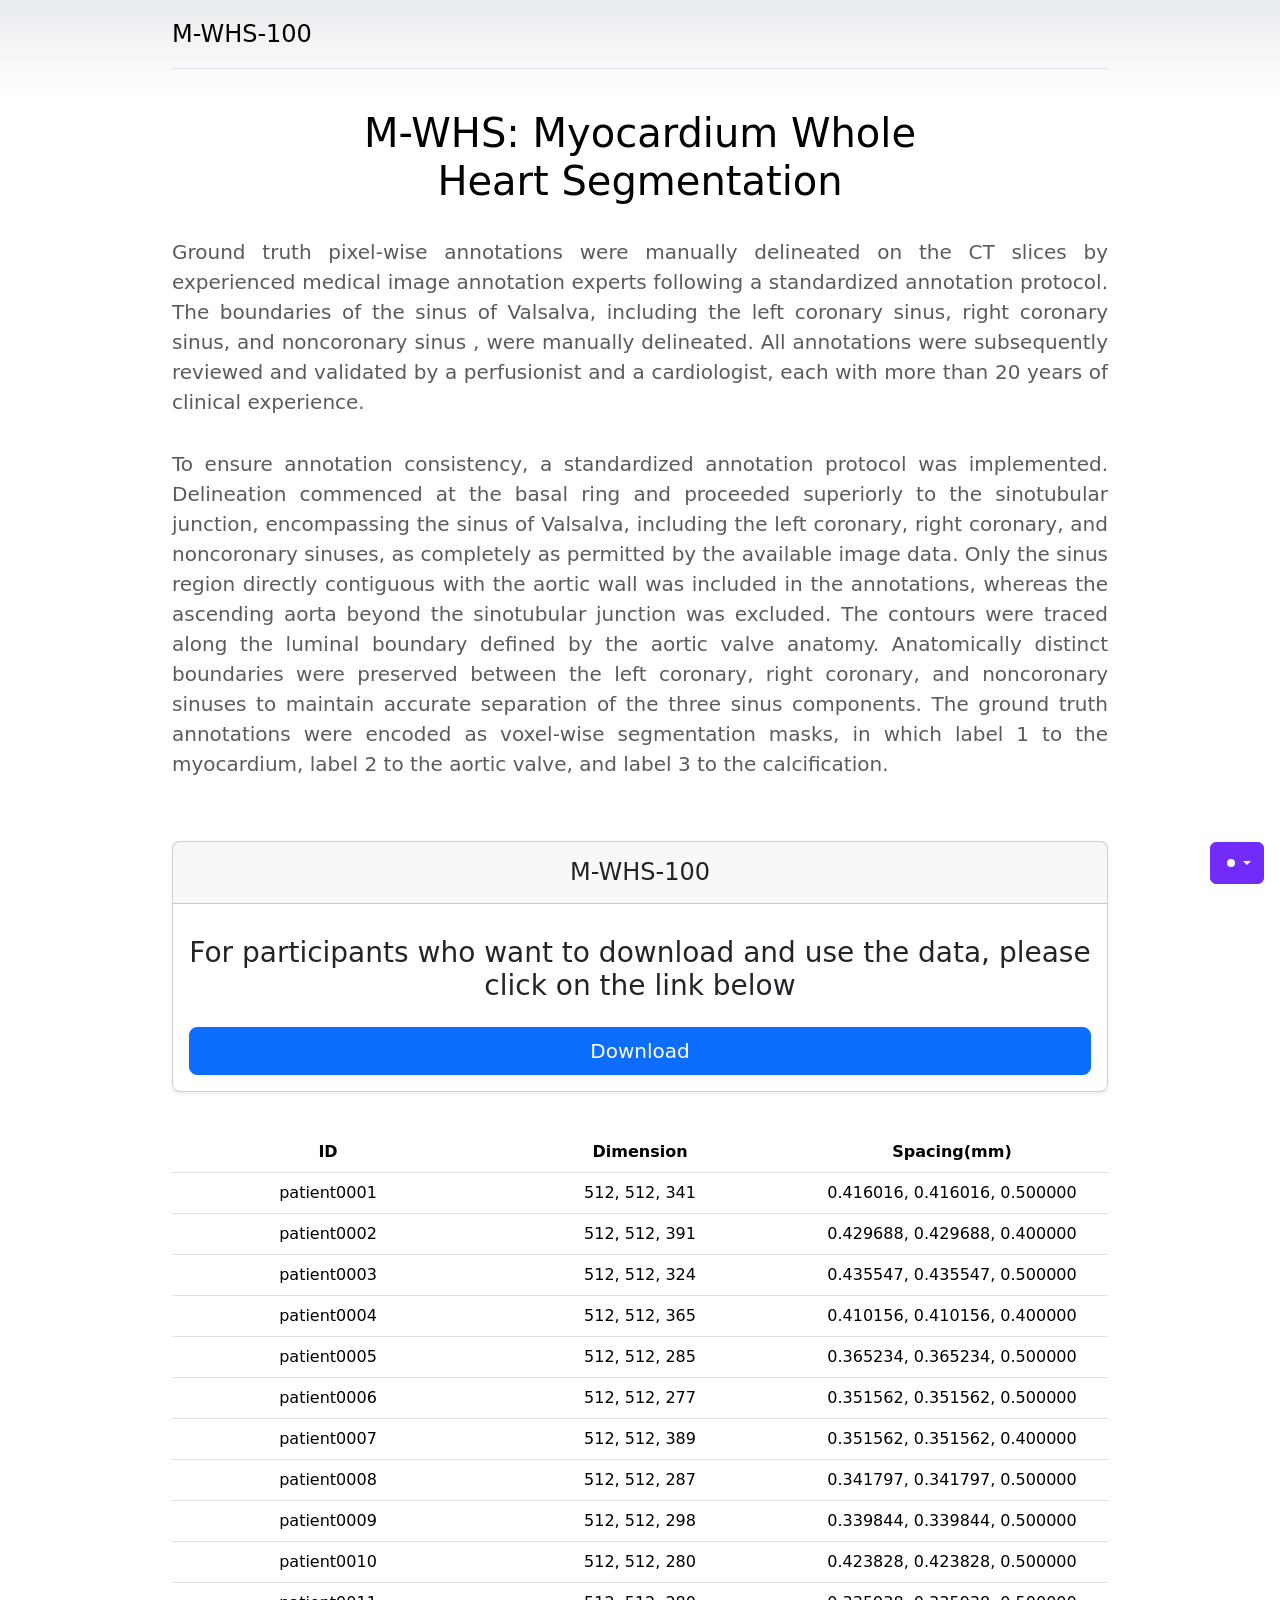
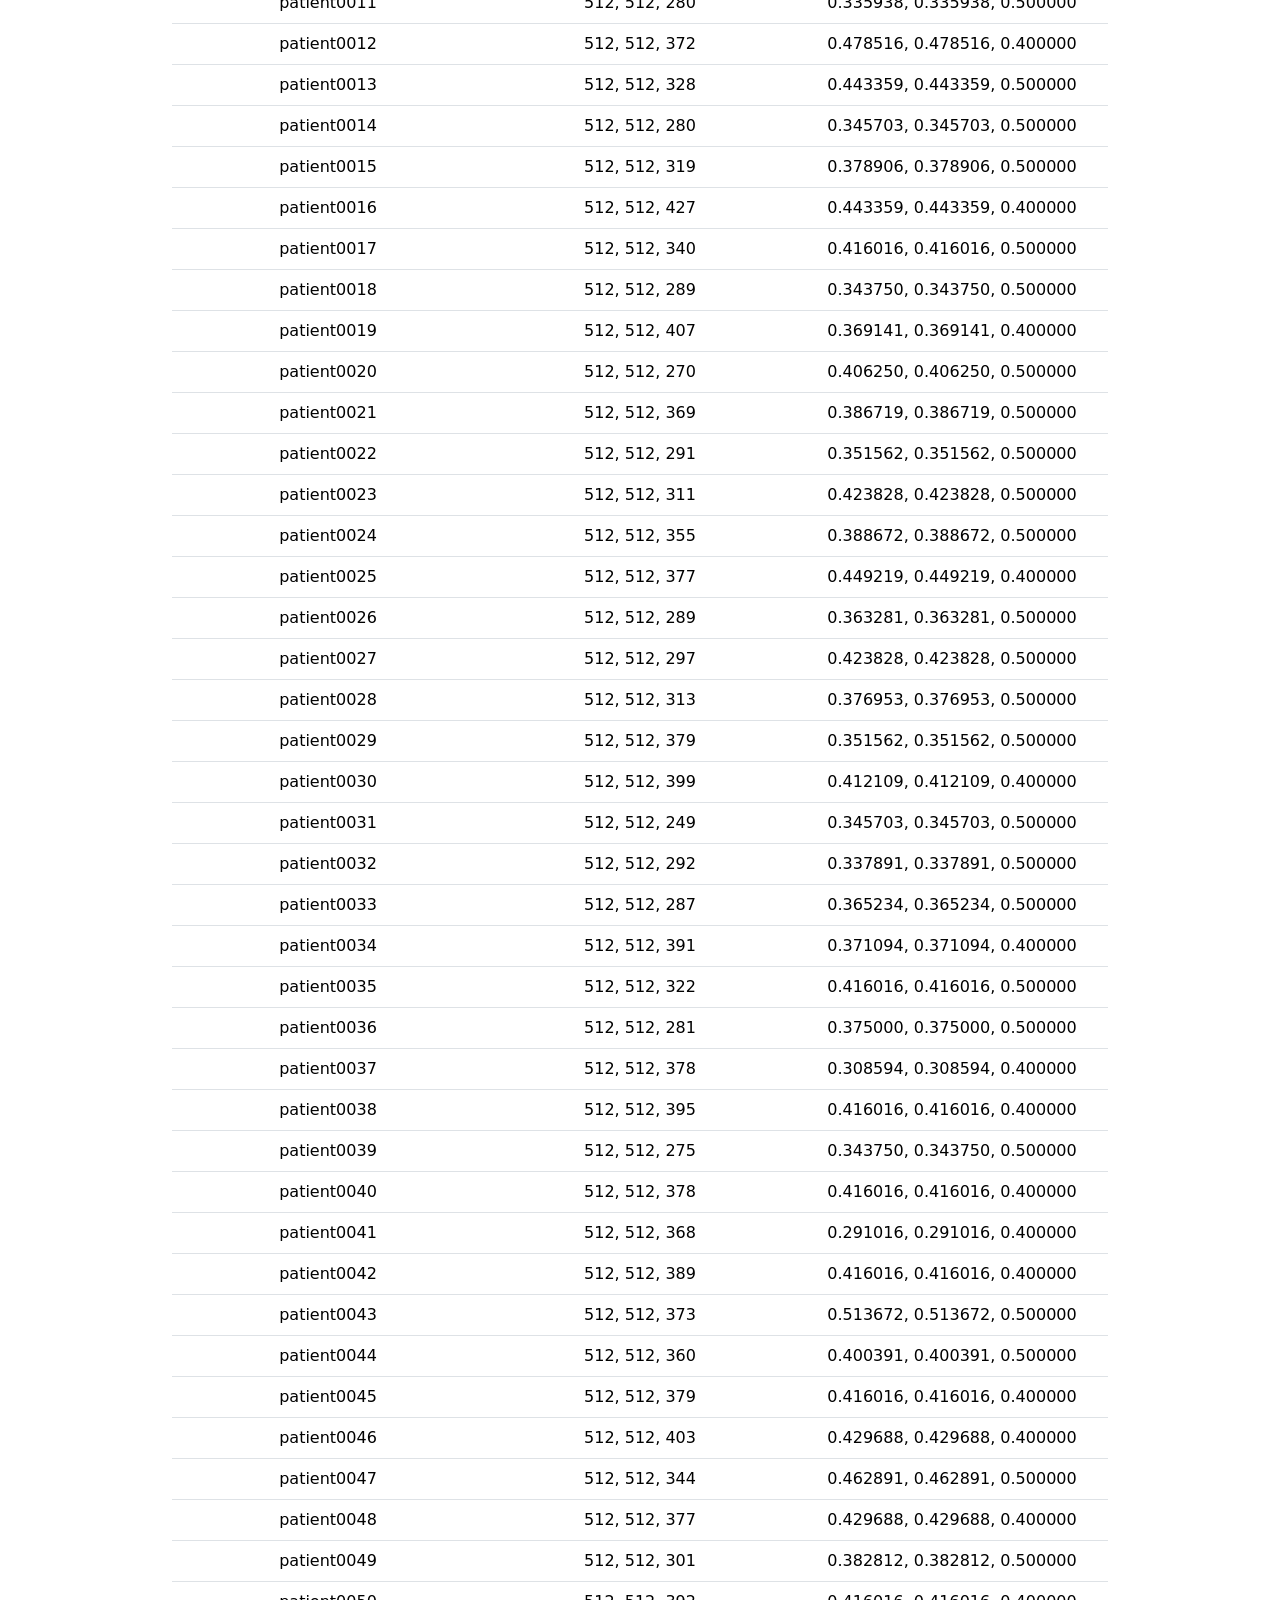
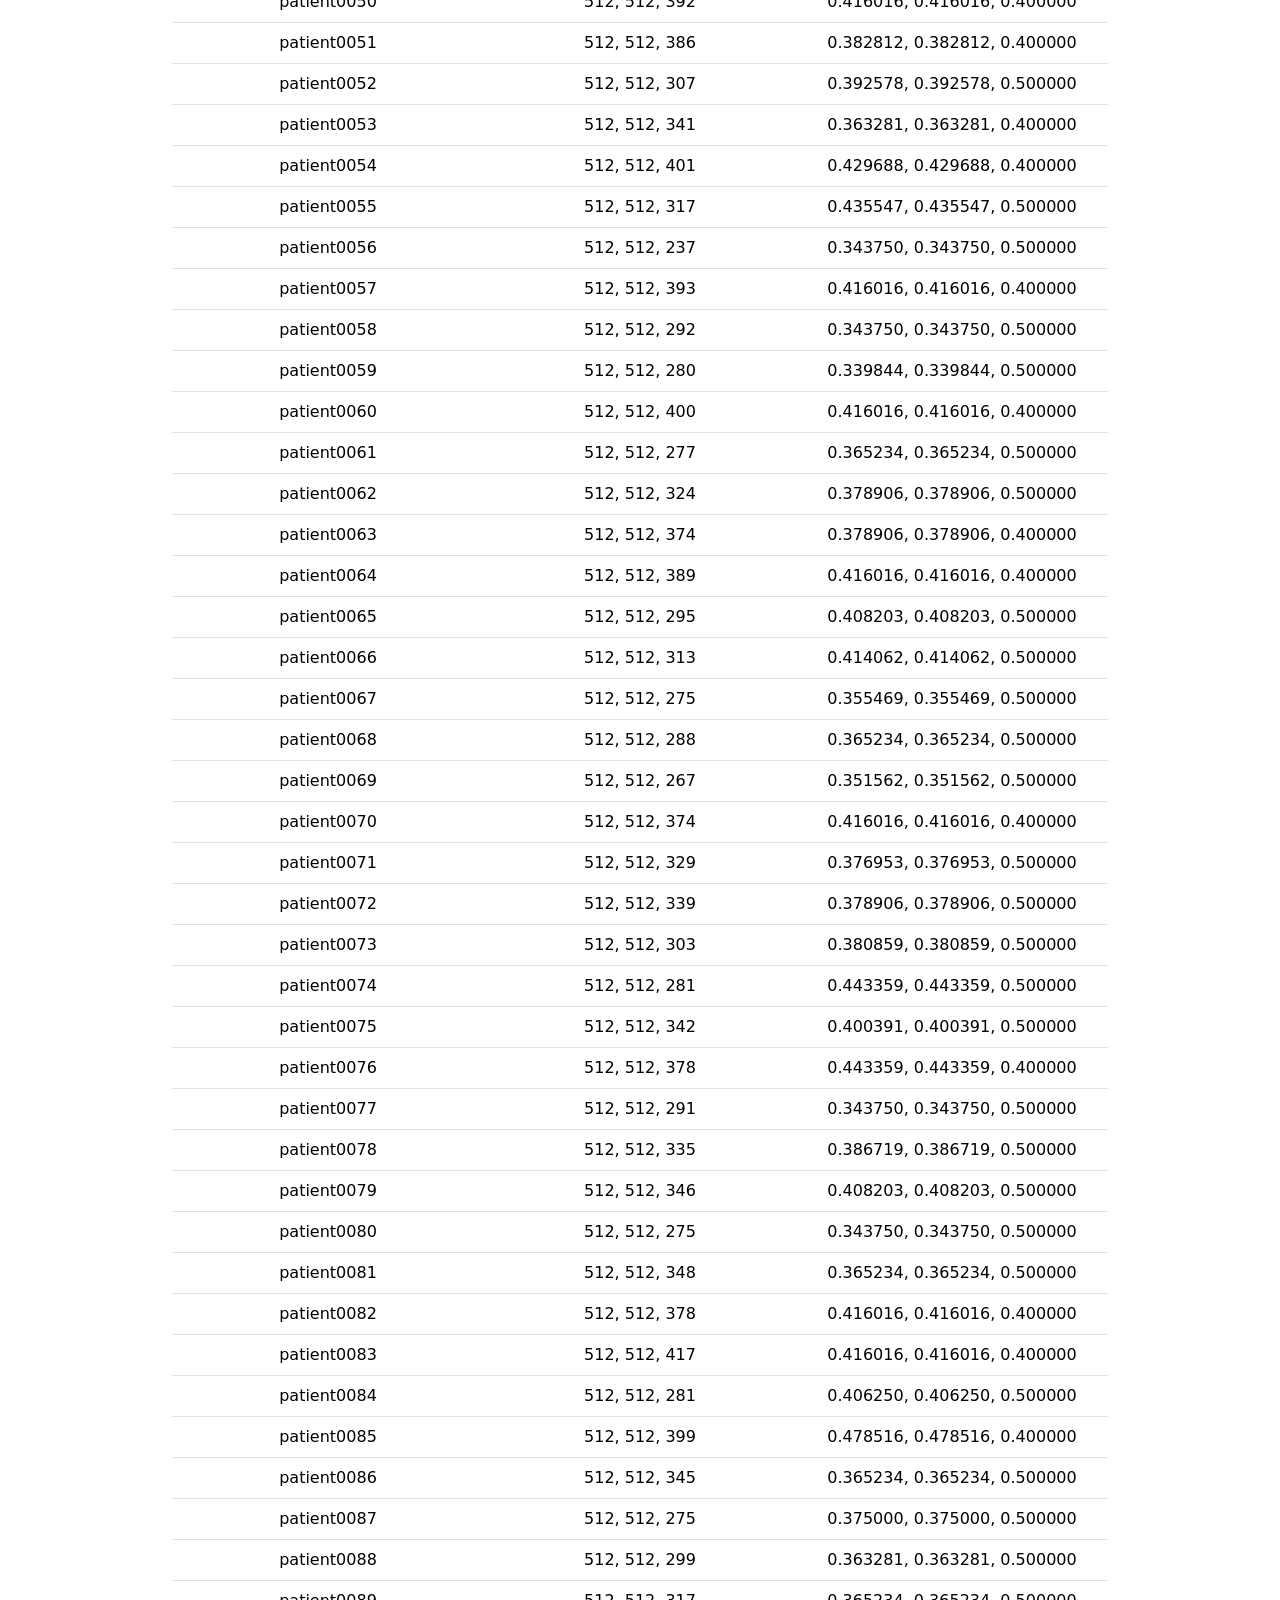
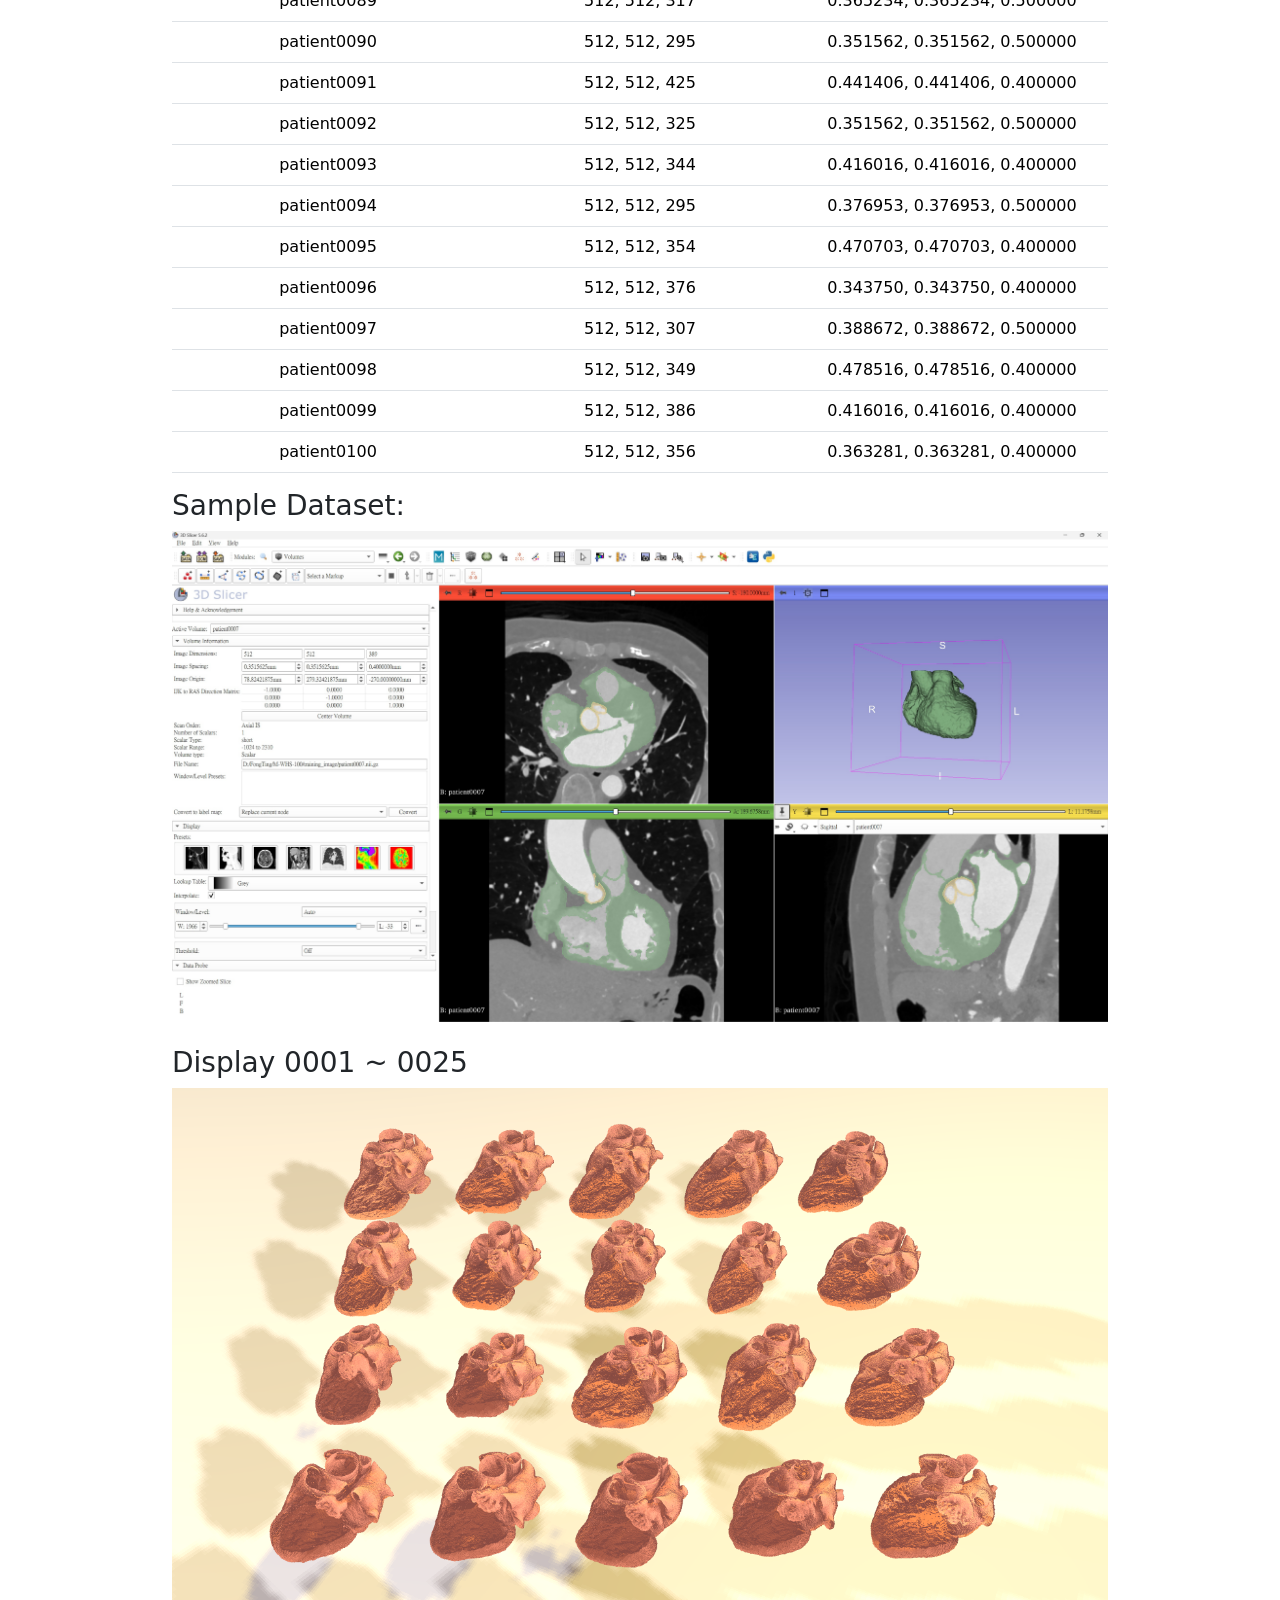
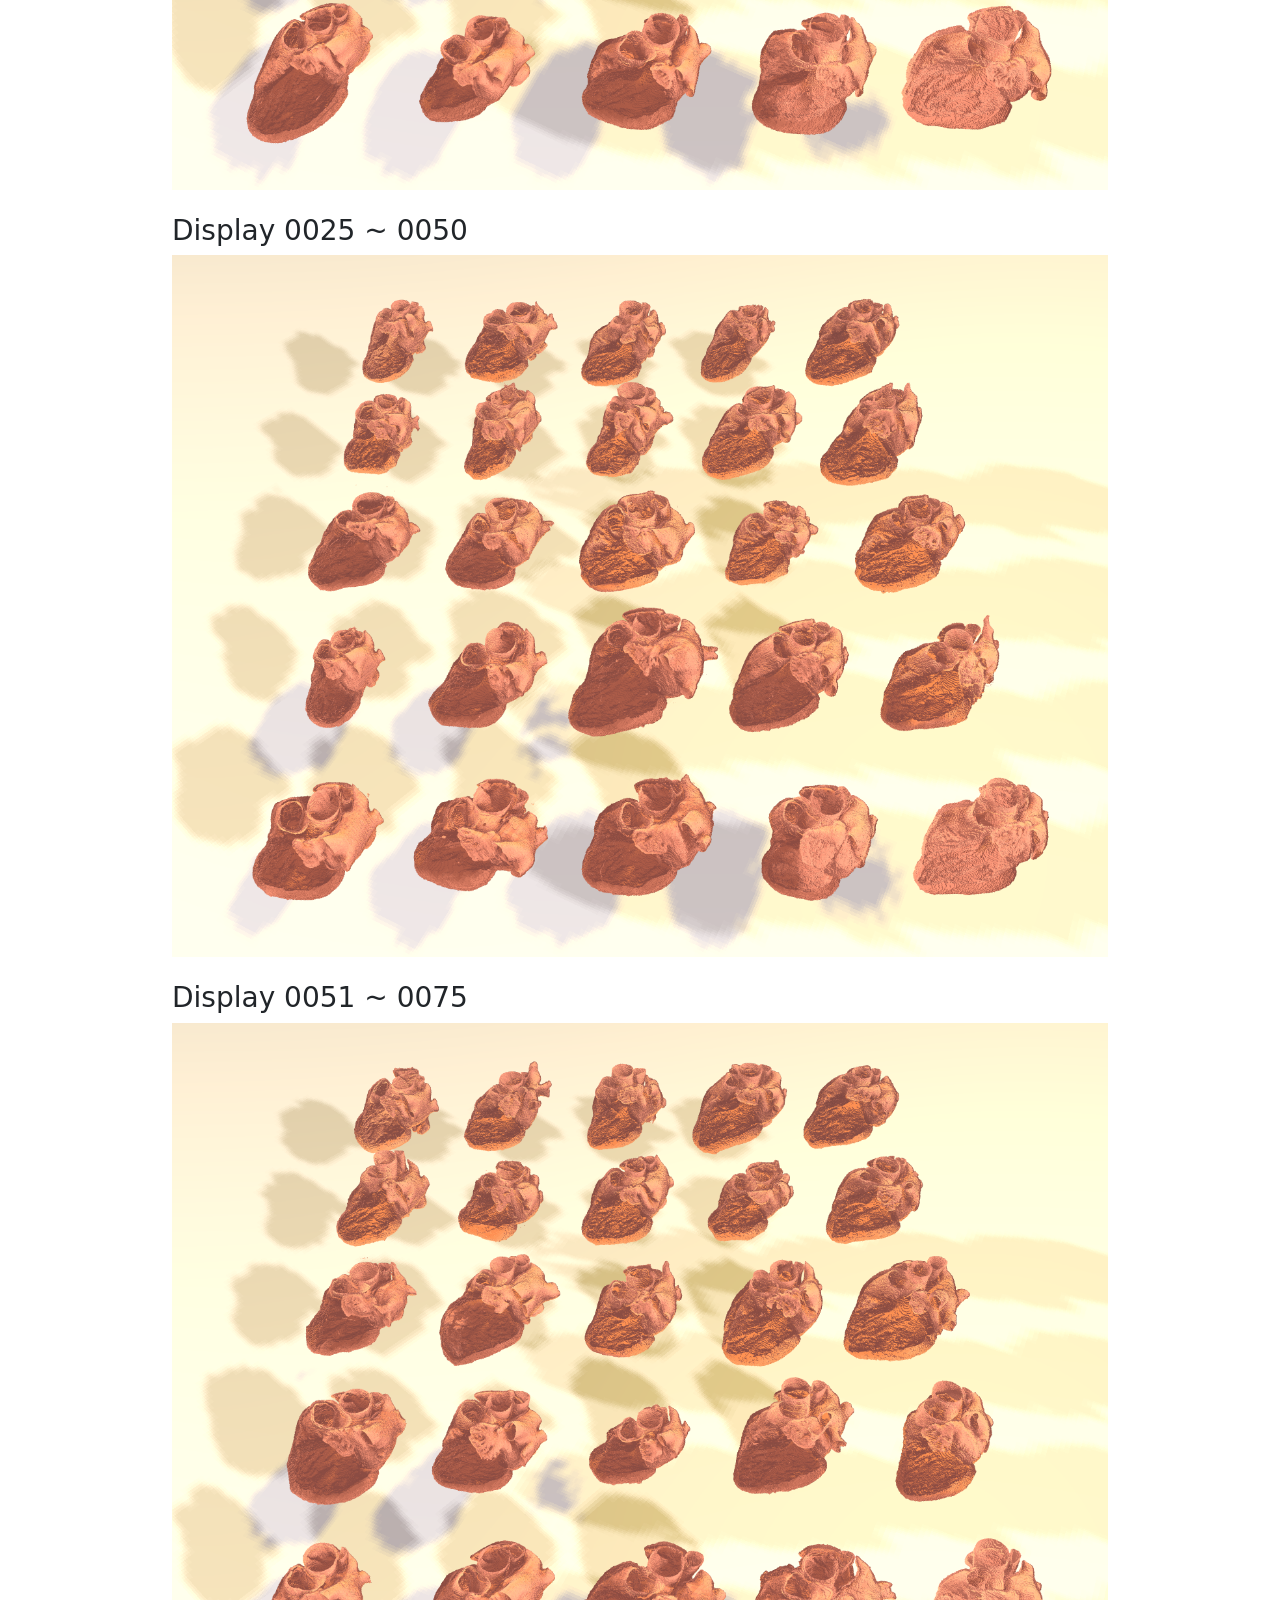
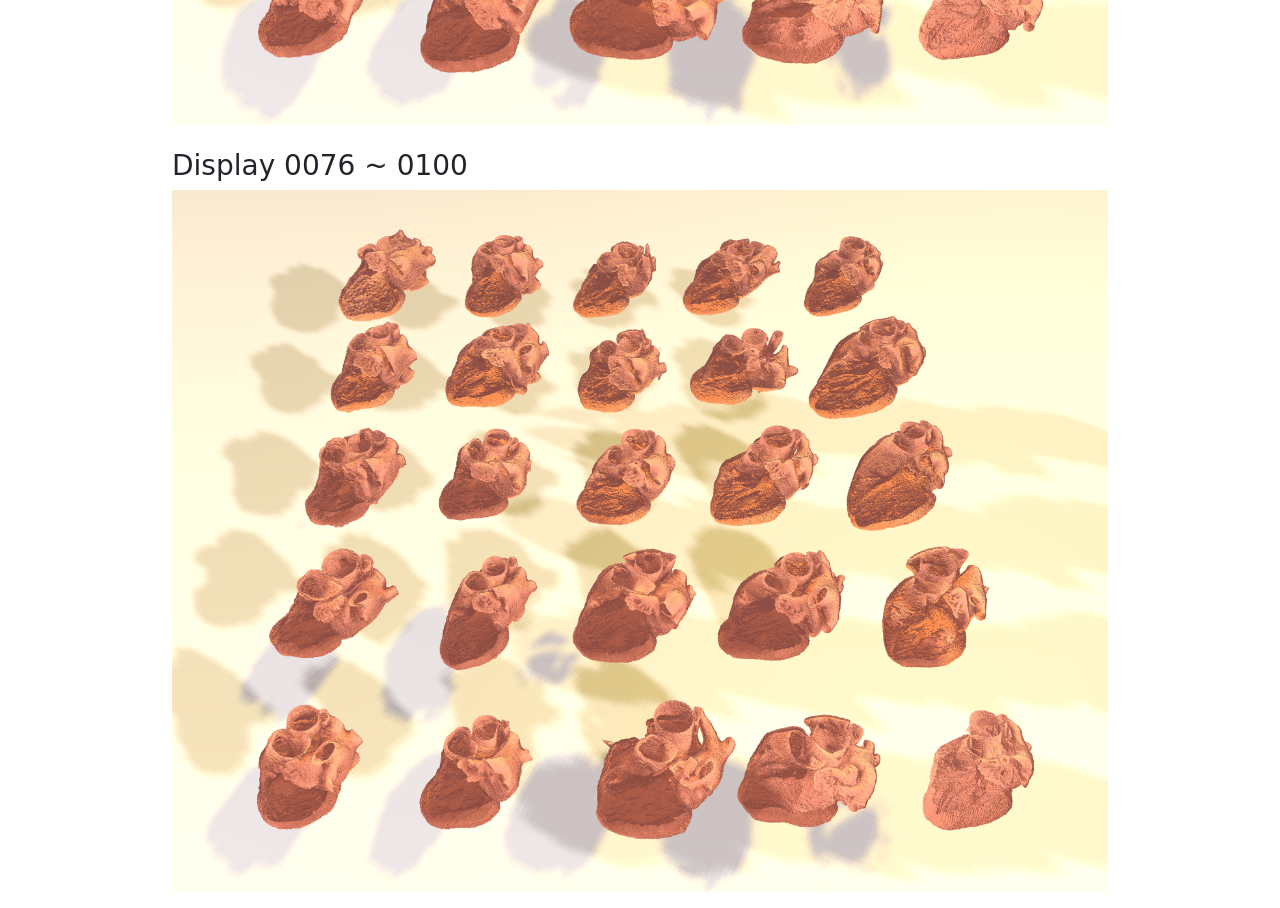
==== commit 3aa69ae1: "update index.html" ====
--- a/index.html
+++ b/index.html
@@ -180,23 +180,22 @@
       <header>
         <div class="d-flex flex-column flex-md-row align-items-center pb-3 mb-4 border-bottom">
           <a href="#" class="d-flex align-items-center link-body-emphasis text-decoration-none">
-            <span class="fs-4">M-WHS 100</span>
+            <span class="fs-4">M-WHS-100</span>
           </a>
         </div>
 
         <div class="pricing-header p-3 pb-md-4 mx-auto text-center">
-          <h1 class="display-4 fw-normal text-body-emphasis">
+          <h1 class="display-6 fw-normal text-body-emphasis">
             M-WHS: Myocardium Whole Heart Segmentation
           </h1>
         </div>
 
-        <div class="justified-text">
+        <div class="justified-text fs-5 text-body-secondary">
           <p>
 Ground truth pixel-wise annotations were manually delineated on the CT slices by experienced medical image annotation experts 
 following a standardized annotation protocol. The boundaries of the sinus of Valsalva, including the left coronary sinus, right coronary sinus, and noncoronary sinus
 , were manually delineated. All annotations were subsequently reviewed and validated by a perfusionist and a cardiologist, each with more than 20 years of clinical experience.          <br>
 </p>          
-<br>
 <p>
 To ensure annotation consistency, a standardized annotation protocol was implemented. Delineation commenced at the basal ring and proceeded superiorly to the sinotubular junction, encompassing the sinus of Valsalva, including the left coronary, right coronary, and noncoronary sinuses, as completely as permitted by the available image data. Only the sinus region directly contiguous with the aortic wall was included in the annotations, whereas the ascending aorta beyond the sinotubular junction was excluded. The contours were traced along the luminal boundary defined by the aortic valve anatomy. Anatomically distinct boundaries were preserved between the left coronary, right coronary, and noncoronary sinuses to maintain accurate separation of the three sinus components. The ground truth annotations were encoded as voxel-wise segmentation masks, in which label 1 to the myocardium, label 2 to the aortic valve, and label 3 to the calcification.          <br><br>
 </p>
--- a/images/pricing.css
+++ b/images/pricing.css
@@ -9,10 +9,9 @@
 .pricing-header {
   max-width: 700px;
 }
-.justified-text {
-  text-align: justify;
-  text-justify: inter-word;
-  line-height: 1.8;
+.justified-text{
+    text-align: justify;
+    line-height:1.5;
 }
 
 .justified-text p {
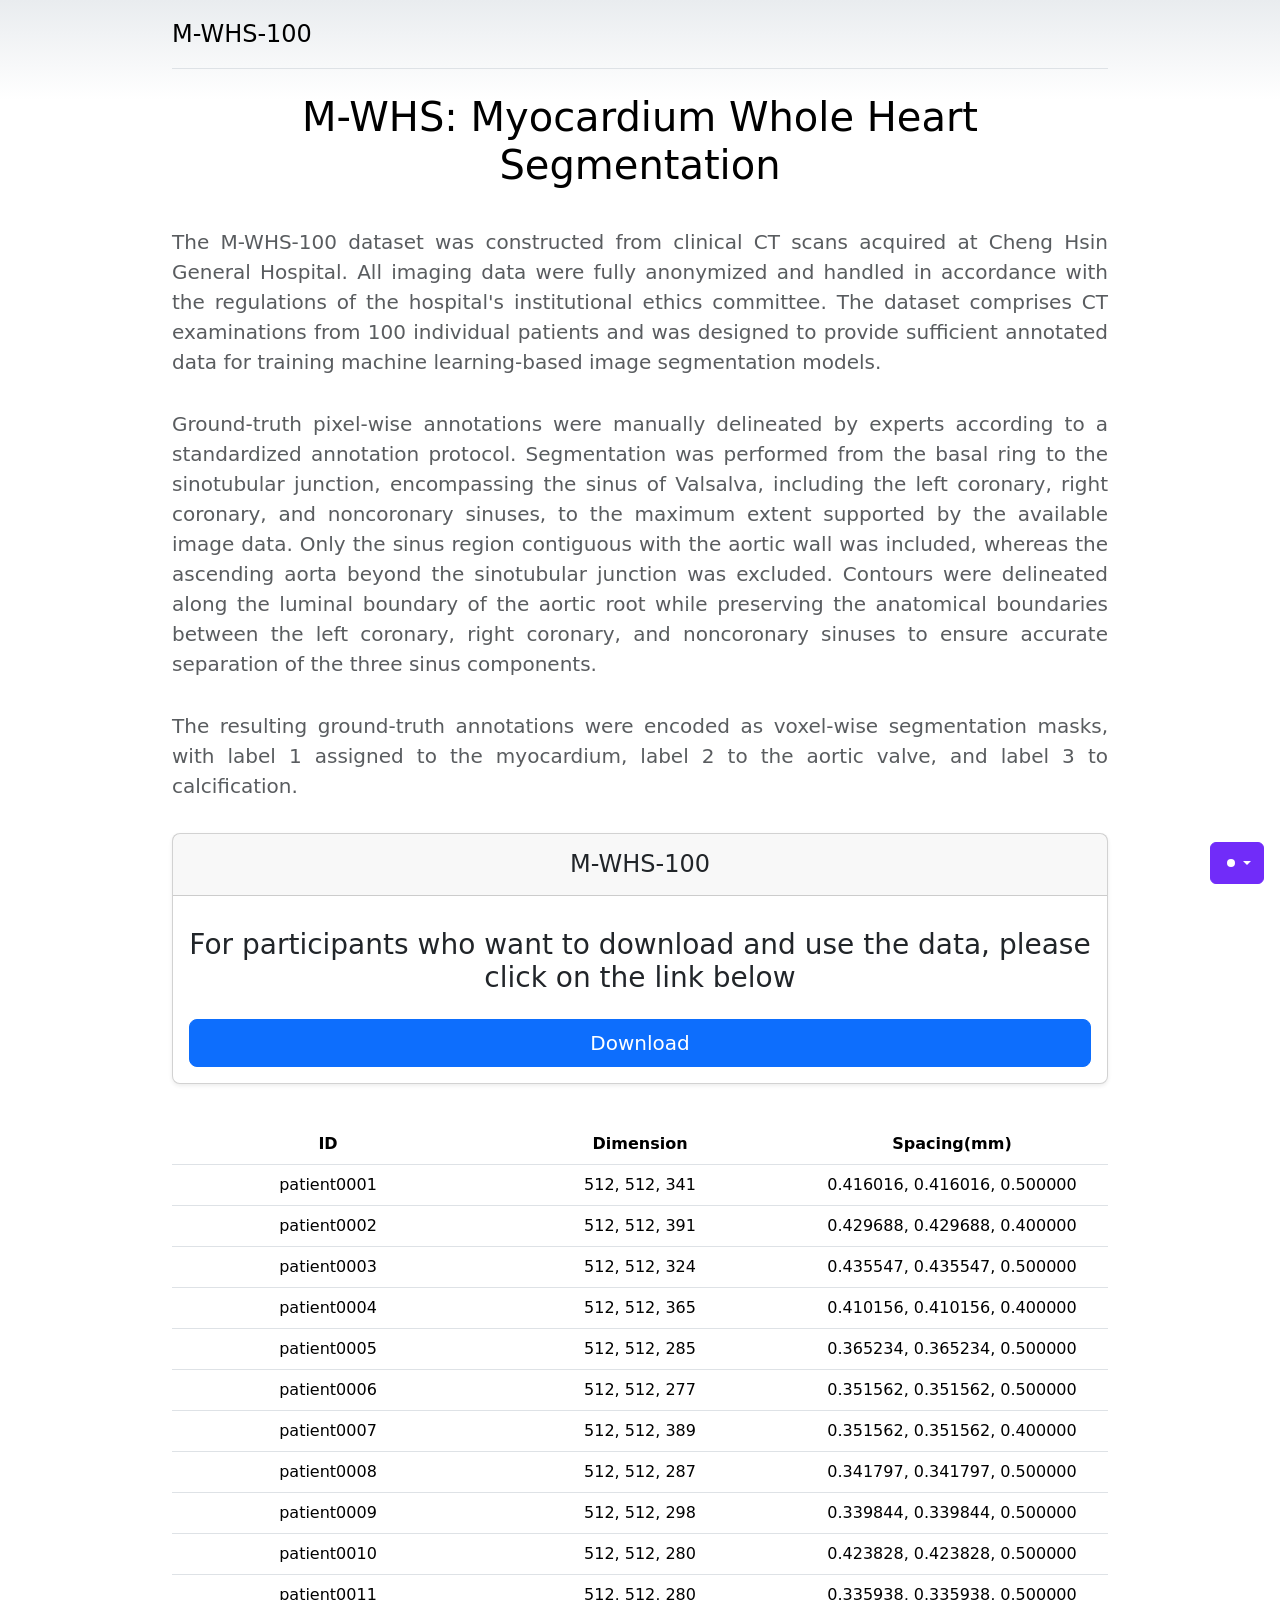
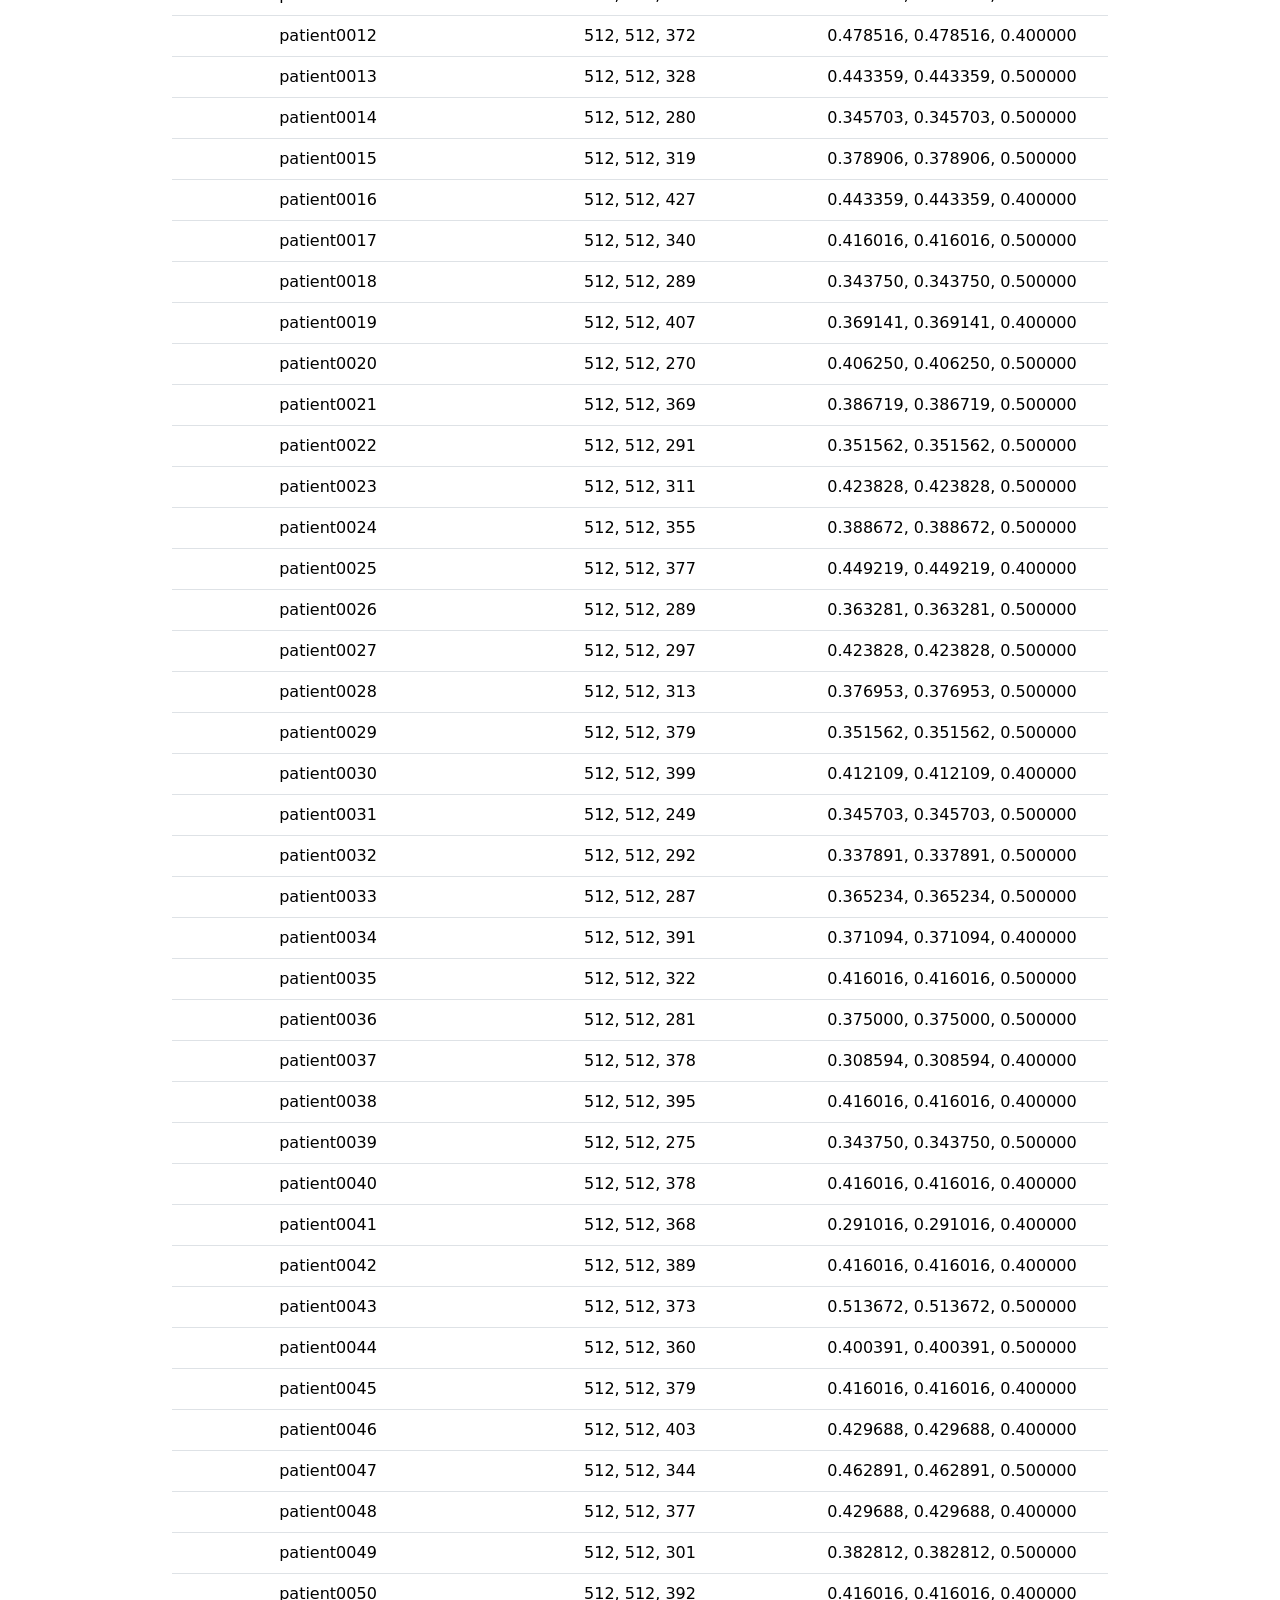
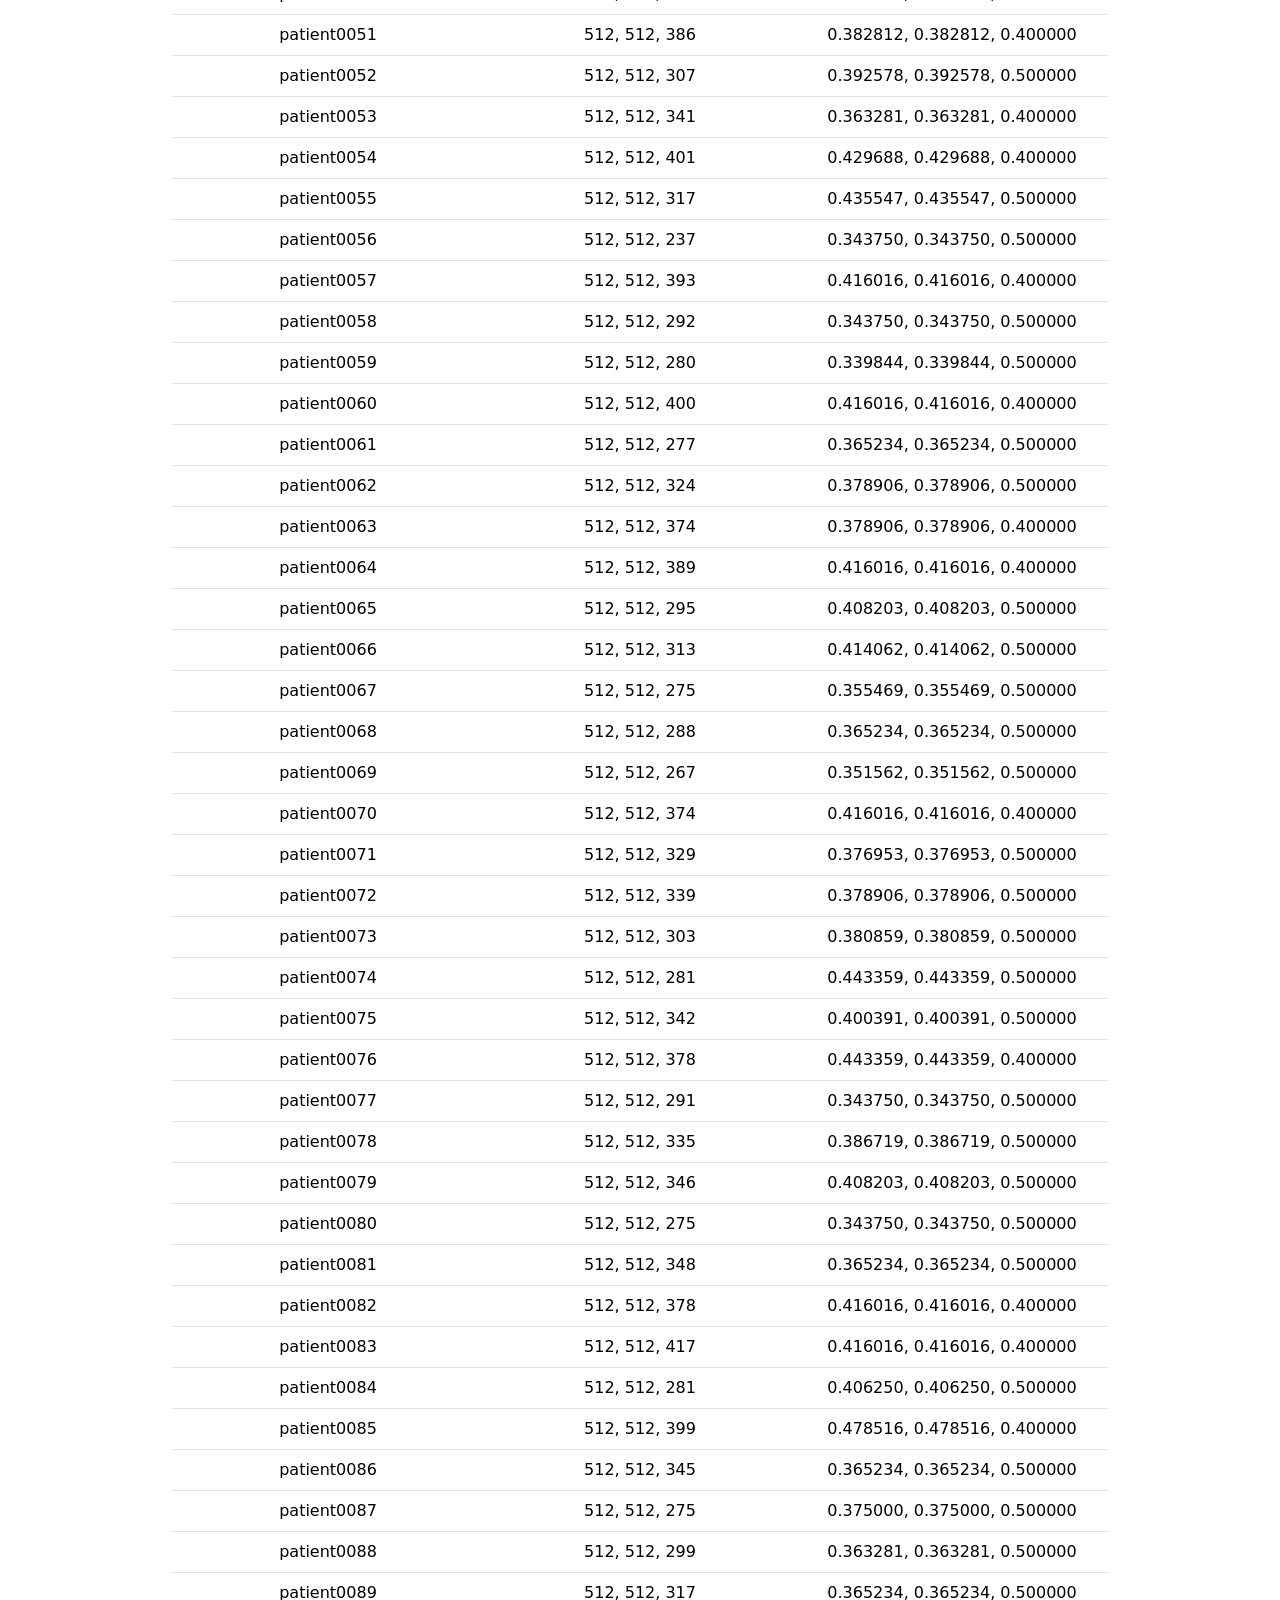
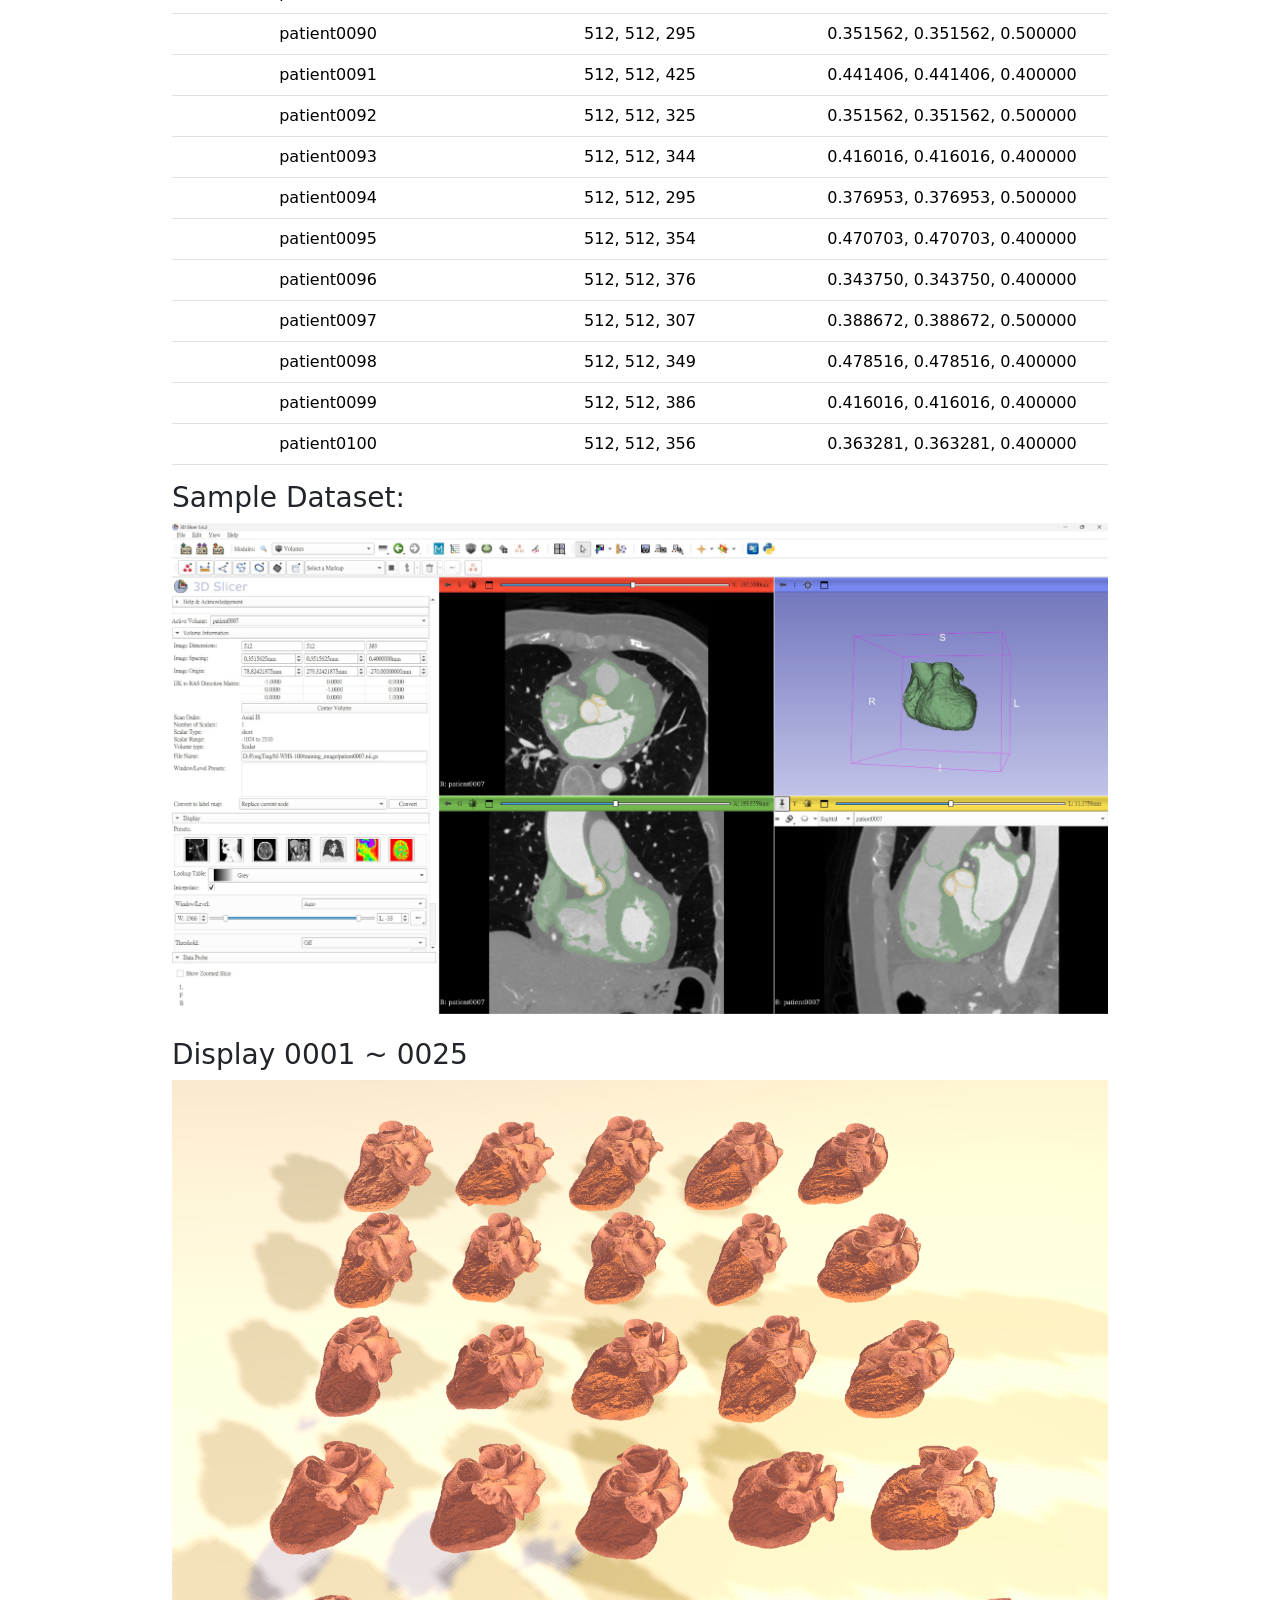
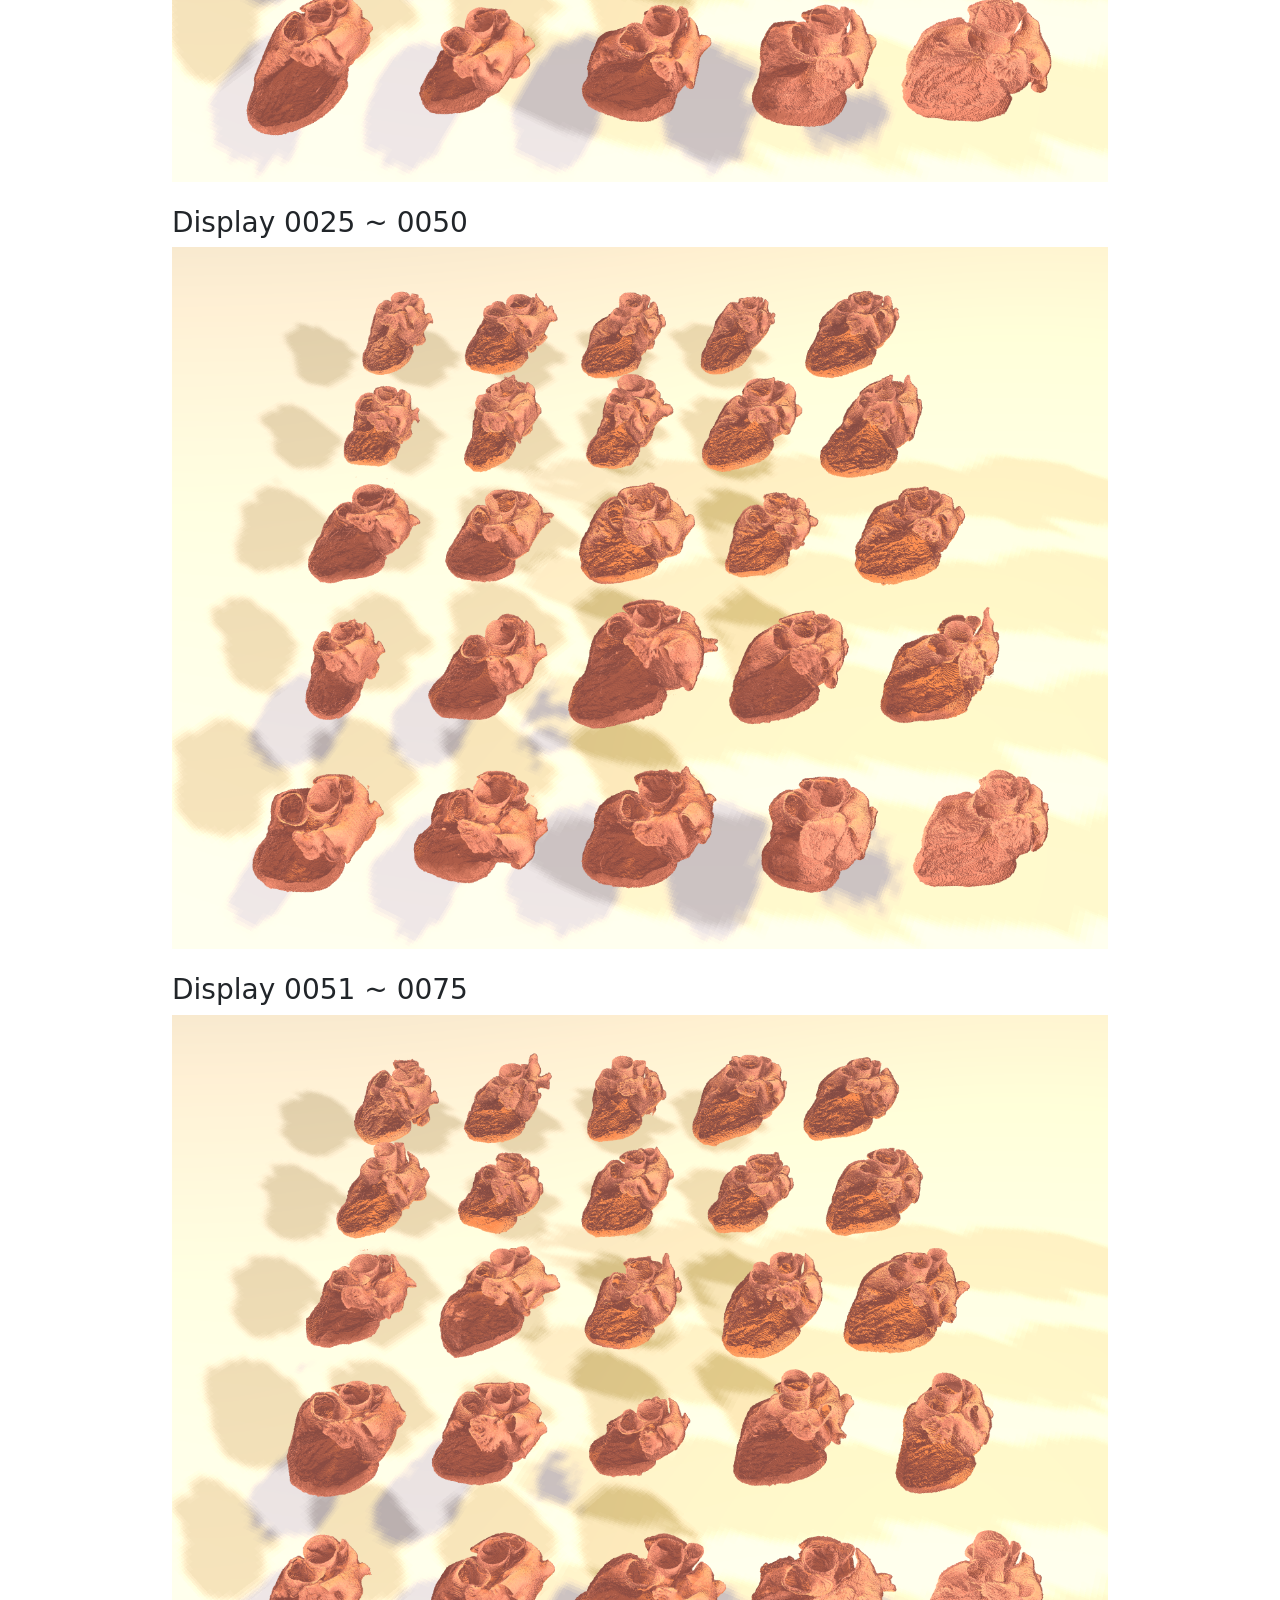
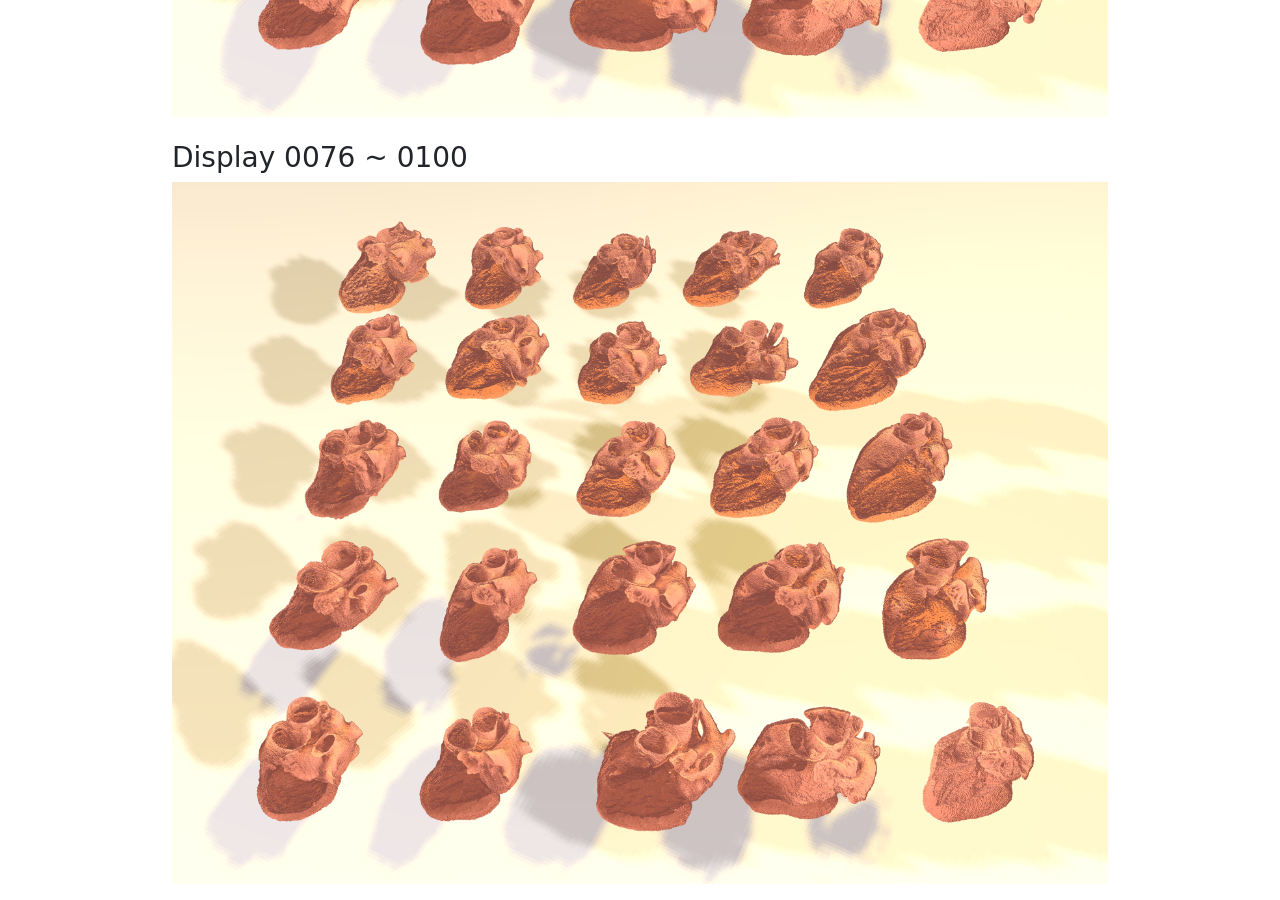
==== commit a0381d14: "update" ====
--- a/index.html
+++ b/index.html
@@ -184,21 +184,24 @@
           </a>
         </div>
 
-        <div class="pricing-header p-3 pb-md-4 mx-auto text-center">
+        <div class="text-center">
           <h1 class="display-6 fw-normal text-body-emphasis">
             M-WHS: Myocardium Whole Heart Segmentation
           </h1>
         </div>
 
         <div class="justified-text fs-5 text-body-secondary">
+          <br>
           <p>
-Ground truth pixel-wise annotations were manually delineated on the CT slices by experienced medical image annotation experts 
-following a standardized annotation protocol. The boundaries of the sinus of Valsalva, including the left coronary sinus, right coronary sinus, and noncoronary sinus
-, were manually delineated. All annotations were subsequently reviewed and validated by a perfusionist and a cardiologist, each with more than 20 years of clinical experience.          <br>
-</p>          
-<p>
-To ensure annotation consistency, a standardized annotation protocol was implemented. Delineation commenced at the basal ring and proceeded superiorly to the sinotubular junction, encompassing the sinus of Valsalva, including the left coronary, right coronary, and noncoronary sinuses, as completely as permitted by the available image data. Only the sinus region directly contiguous with the aortic wall was included in the annotations, whereas the ascending aorta beyond the sinotubular junction was excluded. The contours were traced along the luminal boundary defined by the aortic valve anatomy. Anatomically distinct boundaries were preserved between the left coronary, right coronary, and noncoronary sinuses to maintain accurate separation of the three sinus components. The ground truth annotations were encoded as voxel-wise segmentation masks, in which label 1 to the myocardium, label 2 to the aortic valve, and label 3 to the calcification.          <br><br>
-</p>
+            The M-WHS-100 dataset was constructed from clinical CT scans acquired at Cheng Hsin General Hospital. All imaging data were fully anonymized and handled in accordance with the regulations of the hospital's institutional ethics committee. The dataset comprises CT examinations from 100 individual patients and was designed to provide sufficient annotated data for training machine learning-based image segmentation models.
+          </p>
+          <p>
+            Ground-truth pixel-wise annotations were manually delineated by experts according to a standardized annotation protocol. Segmentation was performed from the basal ring to the sinotubular junction, encompassing the sinus of Valsalva, including the left coronary, right coronary, and noncoronary sinuses, to the maximum extent supported by the available image data. Only the sinus region contiguous with the aortic wall was included, whereas the ascending aorta beyond the sinotubular junction was excluded. Contours were delineated along the luminal boundary of the aortic root while preserving the anatomical boundaries between the left coronary, right coronary, and noncoronary sinuses to ensure accurate separation of the three sinus components.
+          </p>
+          <p>
+            The resulting ground-truth annotations were encoded as voxel-wise segmentation masks, with label 1 assigned to the myocardium, label 2 to the aortic valve, and label 3 to calcification.
+
+          </p>
 
         </div>
       </header>
